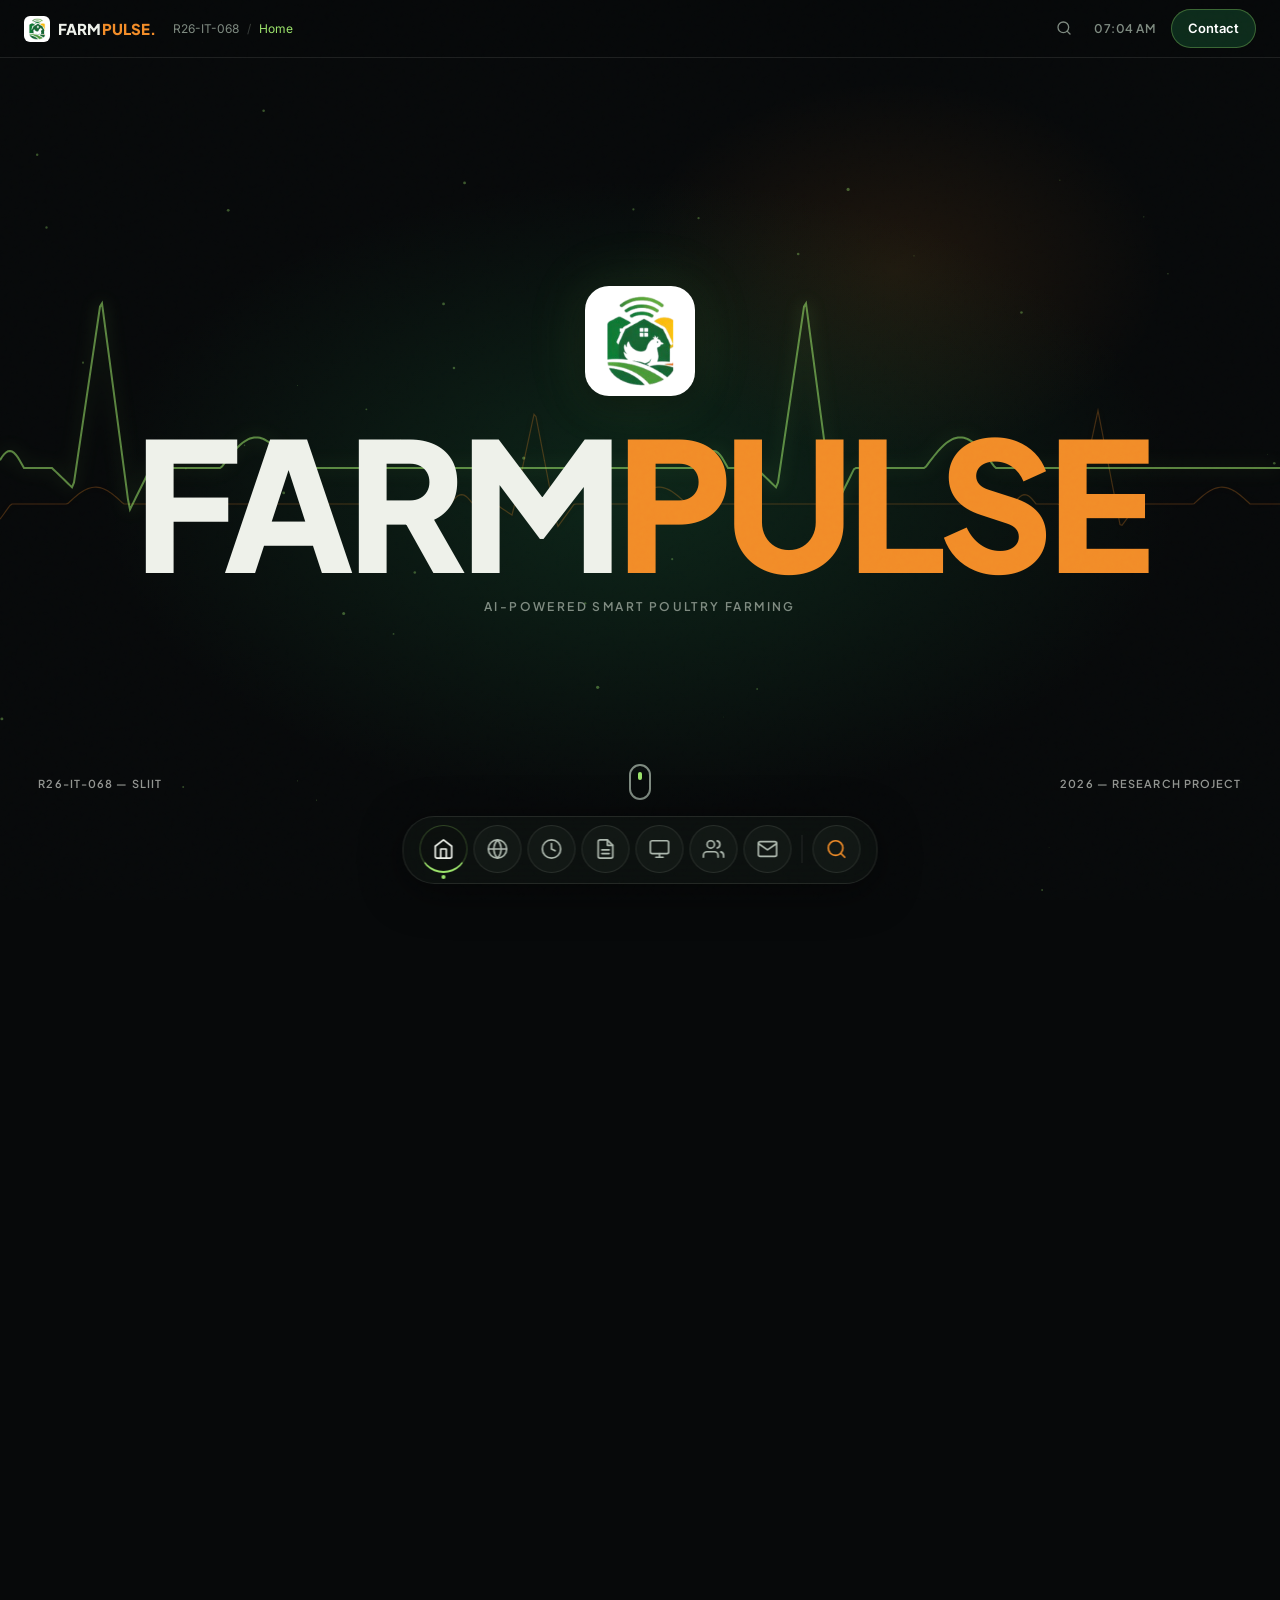
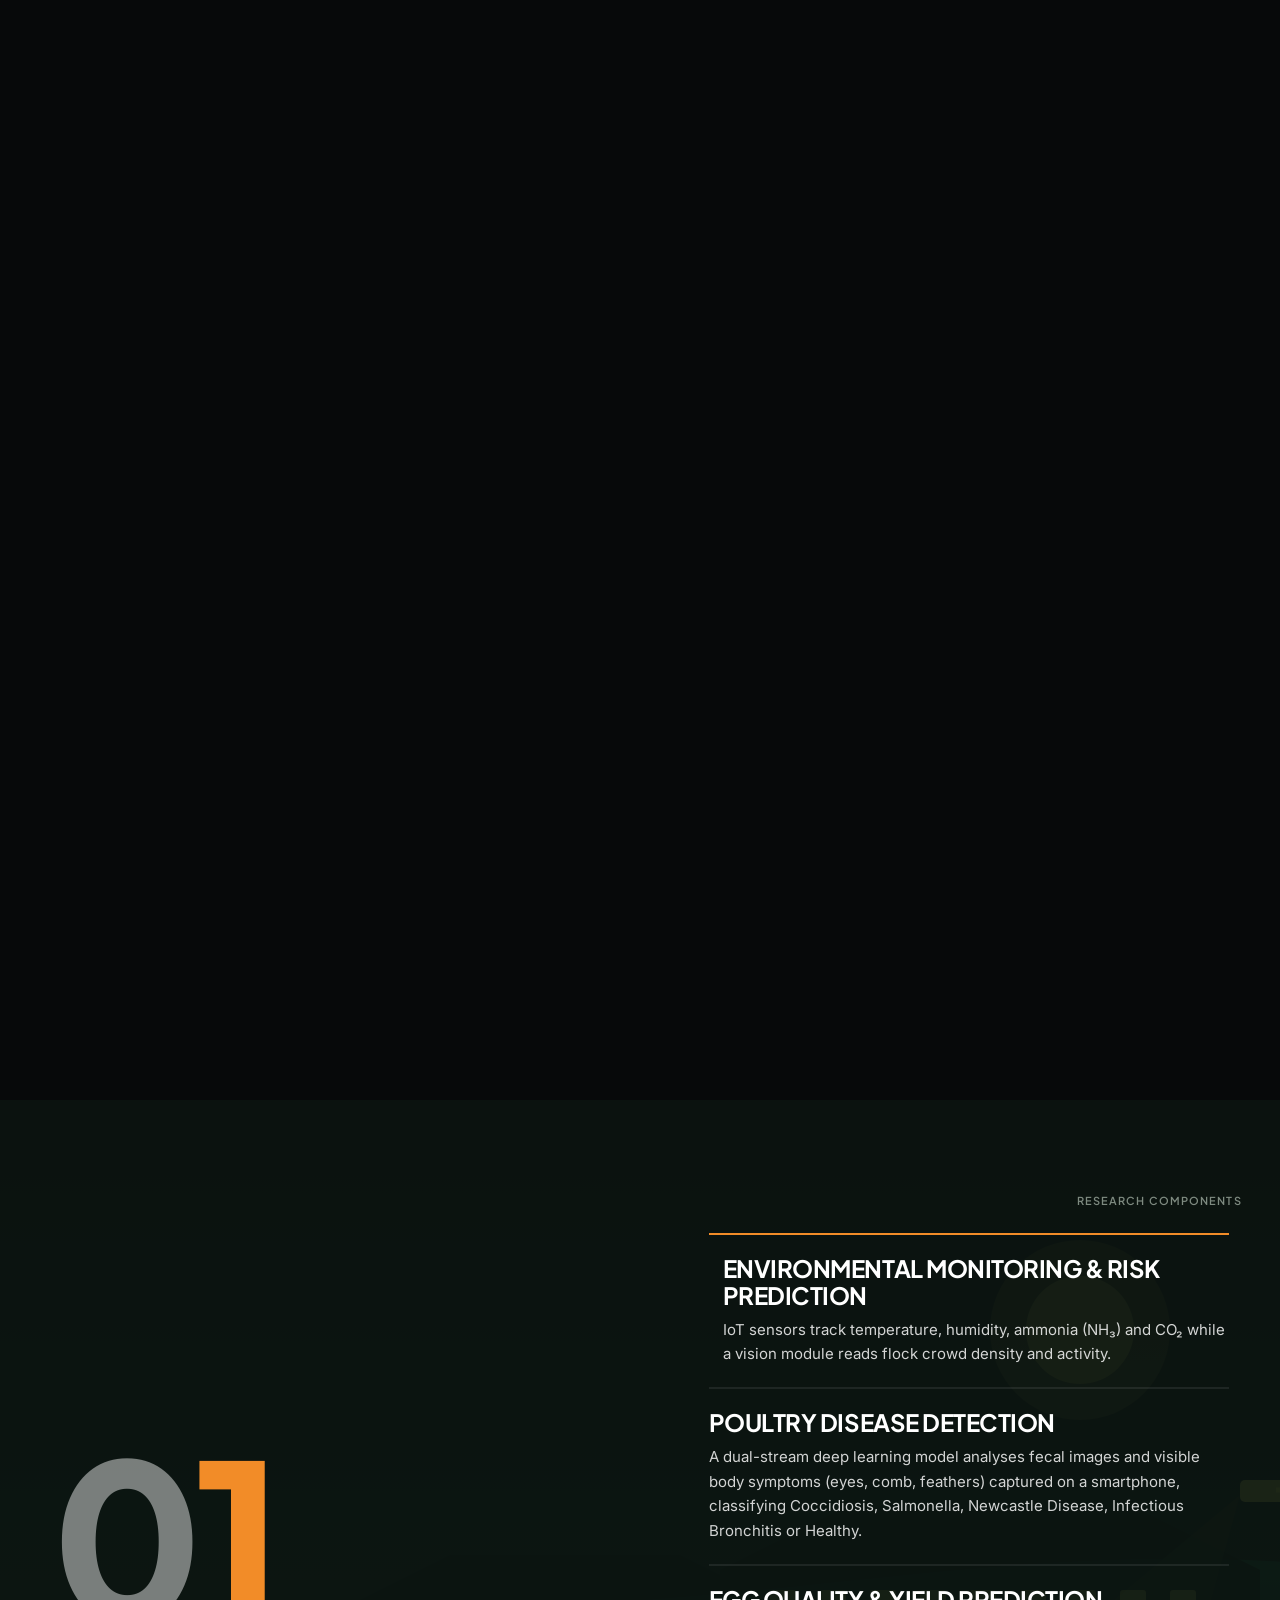
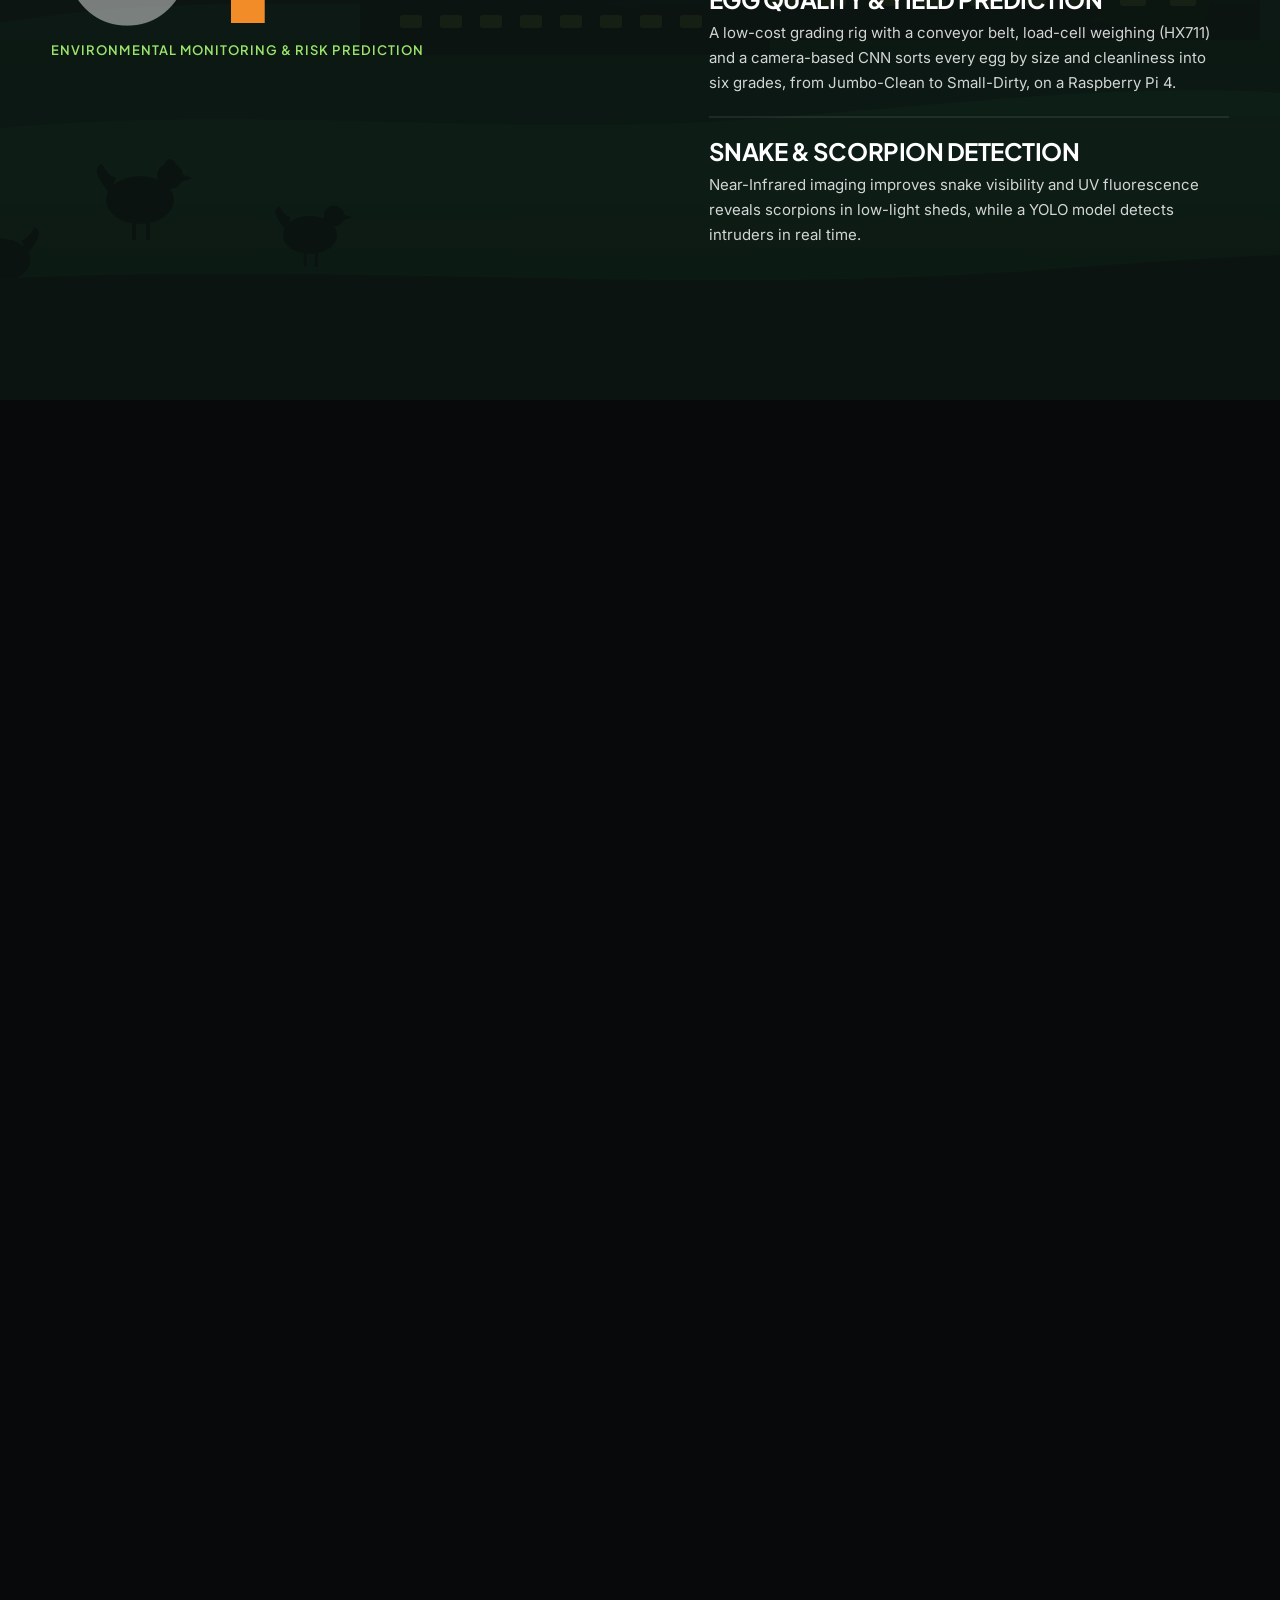
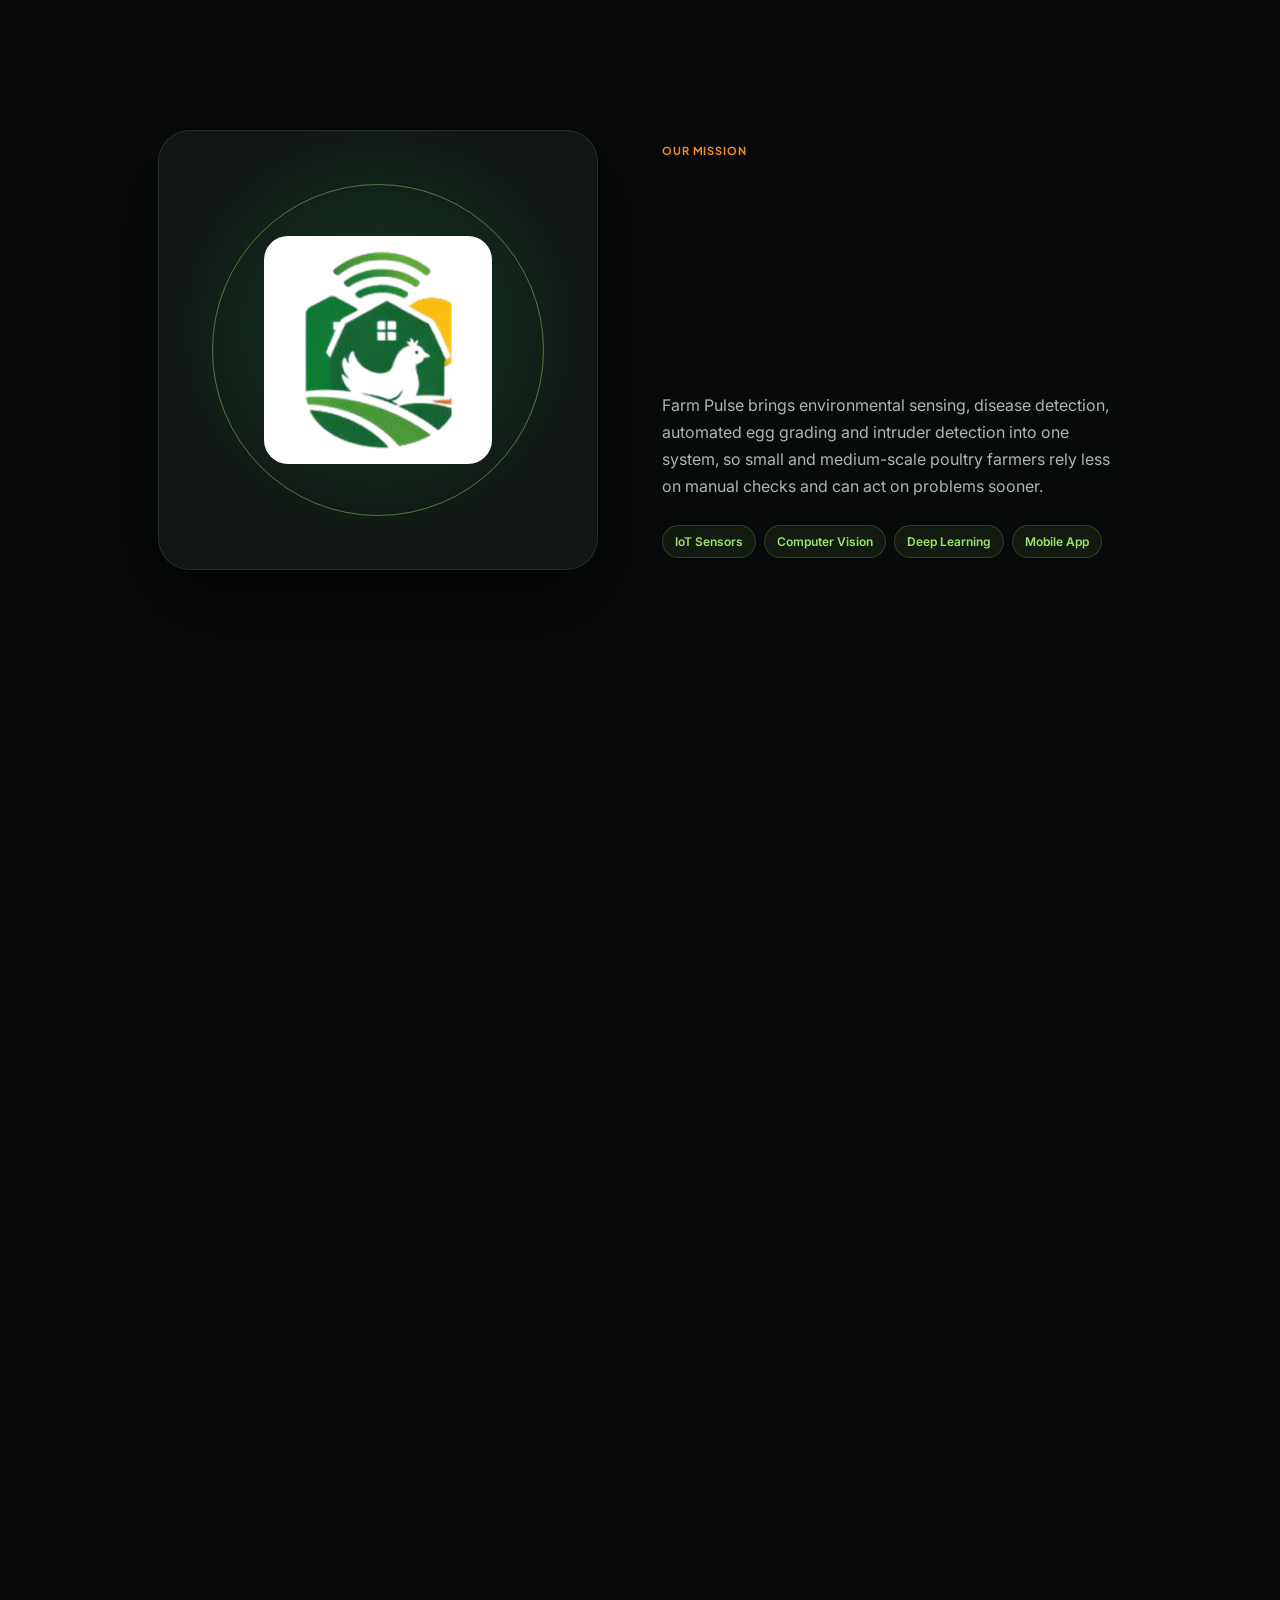
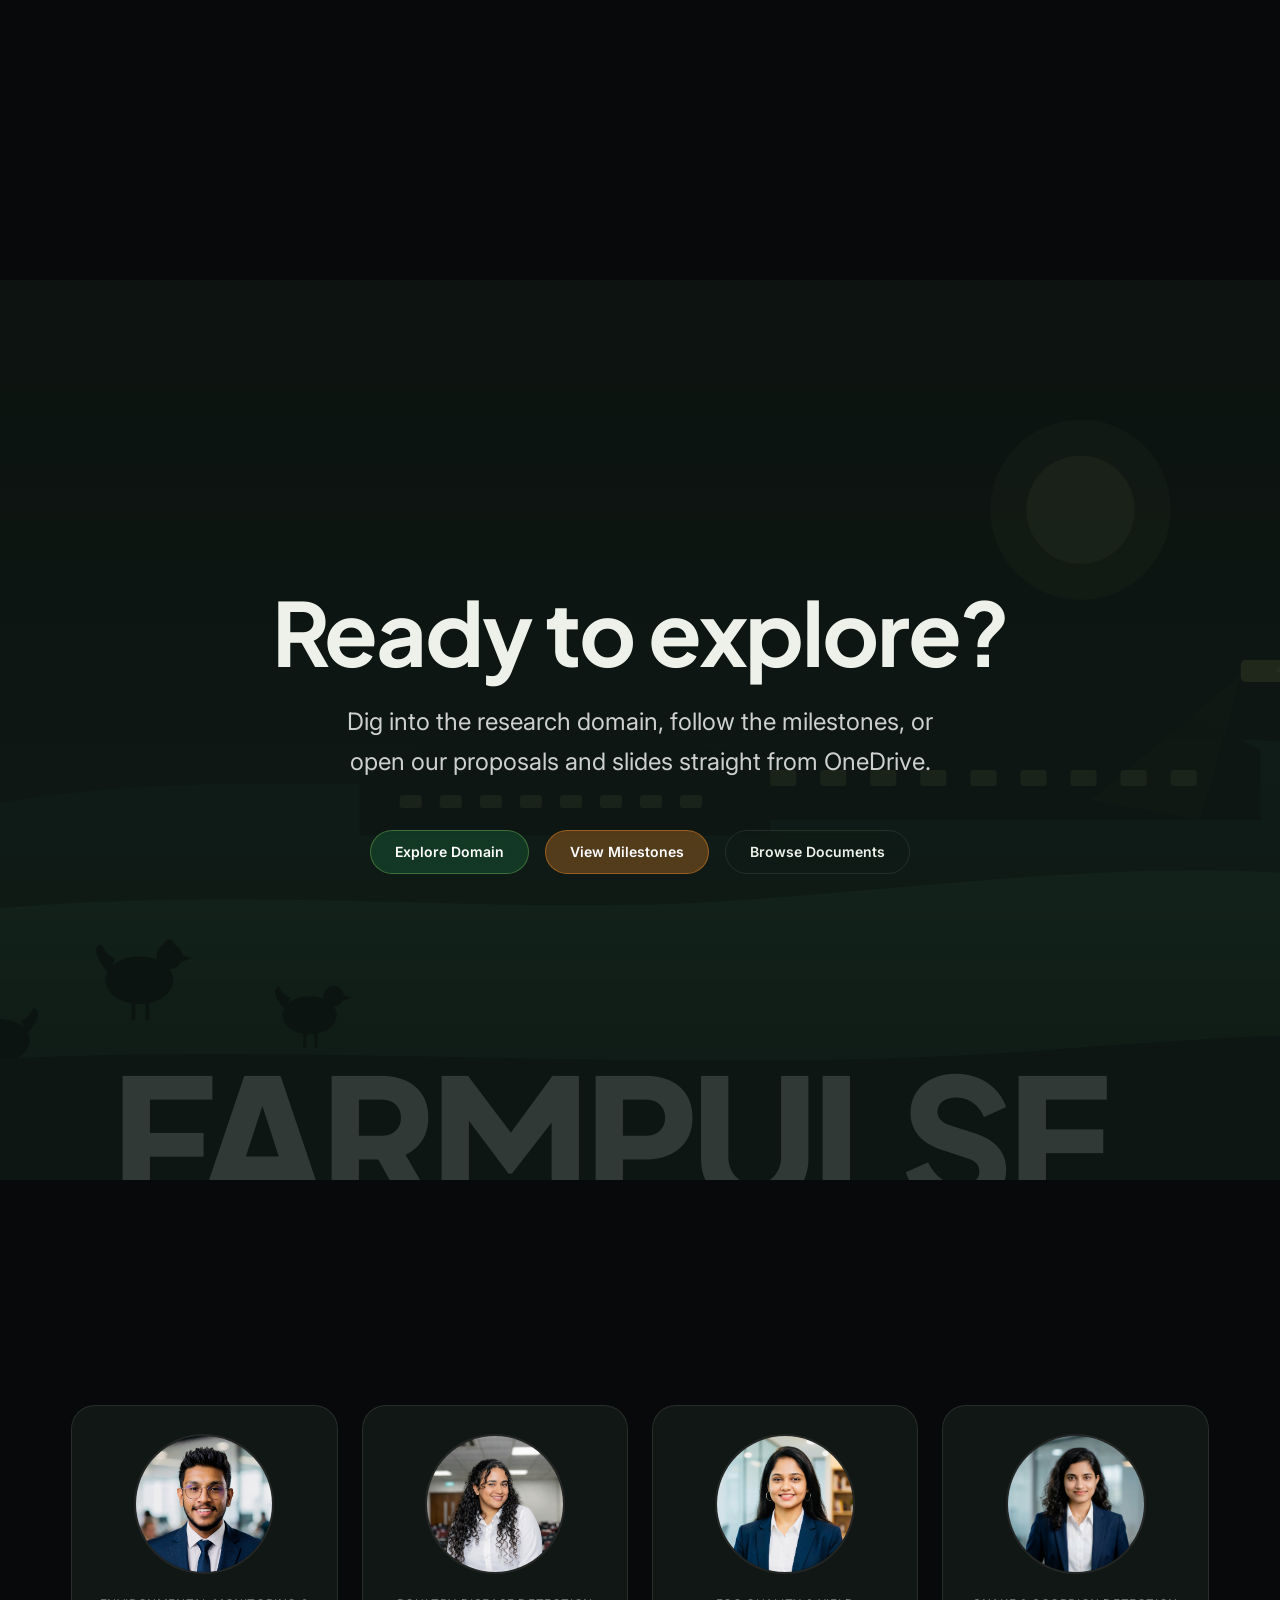
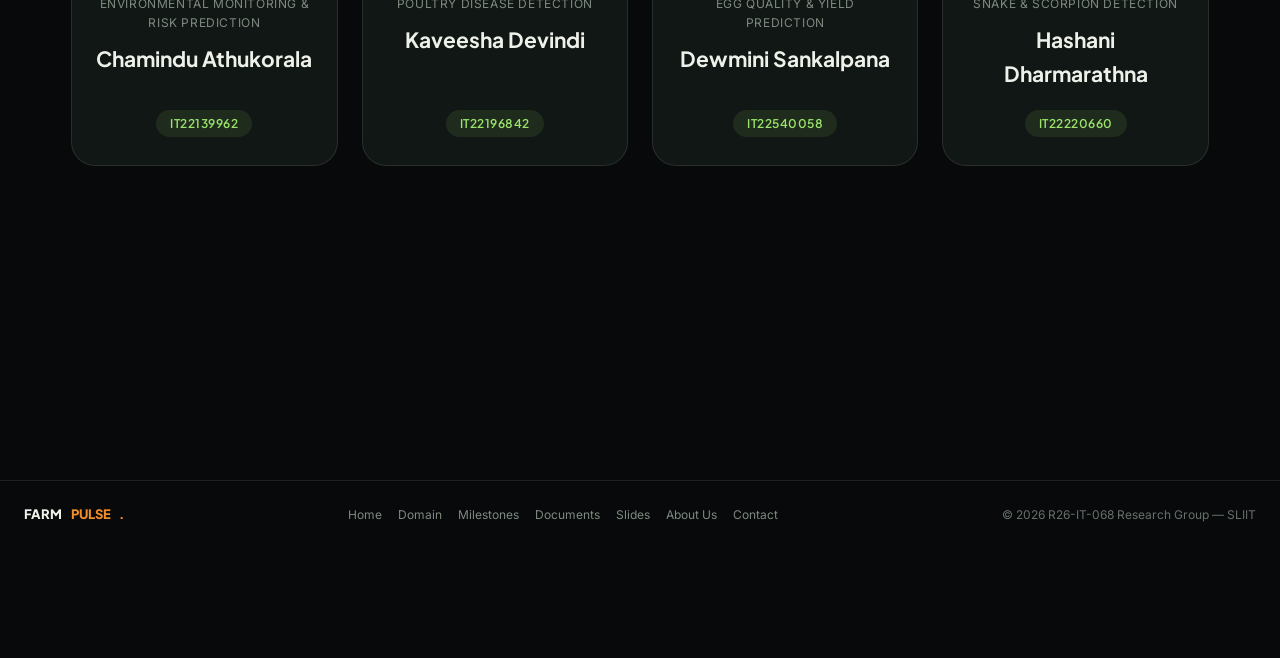
==== index.html @ 9357f5b2 "Js" ====
<!DOCTYPE html>
<html lang="en">
<head>
  <meta charset="UTF-8">
  <meta name="viewport" content="width=device-width, initial-scale=1.0">
  <title>FARM PULSE — AI-Powered Smart Poultry Farming | R26-IT-068</title>
  <meta name="description" content="Farm Pulse (R26-IT-068, SLIIT): IoT environmental monitoring, poultry disease detection, automated egg grading and snake & scorpion detection.">
  <meta name="theme-color" content="#07090A">
  <meta property="og:title" content="FARM PULSE — AI-Powered Smart Poultry Farming | R26-IT-068">
  <meta property="og:description" content="Farm Pulse (R26-IT-068, SLIIT): IoT environmental monitoring, poultry disease detection, automated egg grading and snake & scorpion detection.">
  <link rel="icon" type="image/png" href="assets/icons/farm-pulse-icon.png">
  <link rel="apple-touch-icon" href="assets/icons/apple-touch-icon.png">
  <link rel="preconnect" href="https://fonts.googleapis.com">
  <link rel="preconnect" href="https://fonts.gstatic.com" crossorigin>
  <link href="https://fonts.googleapis.com/css2?family=Plus+Jakarta+Sans:wght@400;500;600;700;800&family=Inter:wght@400;500;600;700&display=swap" rel="stylesheet">
  <link rel="stylesheet" href="css/style.css">
  <script>document.documentElement.classList.add('js');</script>
</head>
<body data-root="">
  <a href="#main-content" class="skip-link">Skip to content</a>

  <!-- Spotlight search (Ctrl/⌘ + K) -->
  <div class="spotlight-overlay" role="dialog" aria-modal="true" aria-label="Search" aria-hidden="true">
    <div class="spotlight-window">
      <input type="text" class="spotlight-input" placeholder="Search pages, team, proposals, slides…  (Ctrl/⌘ K)" aria-label="Search the site">
      <div class="spotlight-results" role="listbox"></div>
      <div class="spotlight-footer">
        <div class="spotlight-footer-keys">
          <span><kbd class="spotlight-kbd">↑</kbd><kbd class="spotlight-kbd">↓</kbd> navigate</span>
          <span><kbd class="spotlight-kbd">↵</kbd> open</span>
          <span><kbd class="spotlight-kbd">esc</kbd> close</span>
        </div>
        <span>FARM PULSE Search</span>
      </div>
    </div>
  </div>

  <!-- Top menu bar -->
  <header class="menu-bar">
    <div class="menu-left">
      <a href="index.html" class="wordmark"><img src="assets/icons/farm-pulse-icon.png" alt="" width="26" height="26"><span>FARM<span class="pulse">PULSE</span><span class="dot">.</span></span></a>
      <div class="breadcrumbs"><span>R26-IT-068</span><span class="sep">/</span><span class="text-lime">Home</span></div>
    </div>
    <div class="menu-right">
      <button class="search-btn" type="button" aria-label="Search"><svg viewBox="0 0 24 24" aria-hidden="true"><circle cx="11" cy="11" r="8"/><line x1="21" y1="21" x2="16.65" y2="16.65"/></svg></button>
      <div class="clock" id="nav-clock" aria-hidden="true"></div>
      <a href="pages/contact.html" class="pill-button sm">Contact</a>
    </div>
  </header>

  <main id="main-content">

    <!-- STAGE 1 · Poster hero -->
    <section class="pinned-stage" id="stage-hero" aria-label="Introduction">
      <div class="pinned-inner ink-ground">
        <div class="hero-glow"></div>
        <canvas id="hero-canvas" aria-hidden="true"></canvas>
        <div class="poster-container">
          <img src="assets/icons/farm-pulse-icon.png" alt="Farm Pulse logo" class="hero-product-logo" width="110" height="110">
          <h1 class="poster-wordmark">FARM<span class="pulse">PULSE</span></h1>
          <p class="poster-tagline">AI-Powered Smart Poultry Farming</p>
        </div>
        <p class="poster-statement">Smarter poultry farms through <span>IoT sensing, computer vision</span> and machine learning.</p>
        <div class="metadata-left">R26-IT-068 — SLIIT</div>
        <div class="metadata-right">2026 — Research Project</div>
        <div class="scroll-hint" aria-hidden="true"></div>
      </div>
    </section>

    <!-- STAGE 2 · Research components ladder -->
    <section class="pinned-stage" id="stage-ladder" aria-label="Research components">
      <div class="pinned-inner ladder-ground">
        <div class="ladder-tag">Research Components</div>
        <div class="ladder-layout">
          <div class="ladder-left">
            <div class="ladder-number" id="ladder-num">0<span class="text-orange">1</span></div>
            <div class="ladder-caption" id="ladder-caption">Environmental Monitoring & Risk Prediction</div>
          </div>
          <div class="ladder-right">
            <div class="ladder-row" data-short="Environmental Monitoring & Risk Prediction">
              <h3>Environmental Monitoring & Risk Prediction</h3>
              <p>IoT sensors track temperature, humidity, ammonia (NH₃) and CO₂ while a vision module reads flock crowd density and activity.</p>
            </div>
            <div class="ladder-row" data-short="Poultry Disease Detection">
              <h3>Poultry Disease Detection</h3>
              <p>A dual-stream deep learning model analyses fecal images and visible body symptoms (eyes, comb, feathers) captured on a smartphone, classifying Coccidiosis, Salmonella, Newcastle Disease, Infectious Bronchitis or Healthy.</p>
            </div>
            <div class="ladder-row" data-short="Egg Quality & Yield Prediction">
              <h3>Egg Quality & Yield Prediction</h3>
              <p>A low-cost grading rig with a conveyor belt, load-cell weighing (HX711) and a camera-based CNN sorts every egg by size and cleanliness into six grades, from Jumbo-Clean to Small-Dirty, on a Raspberry Pi 4.</p>
            </div>
            <div class="ladder-row" data-short="Snake & Scorpion Detection">
              <h3>Snake & Scorpion Detection</h3>
              <p>Near-Infrared imaging improves snake visibility and UV fluorescence reveals scorpions in low-light sheds, while a YOLO model detects intruders in real time.</p>
            </div>
          </div>
        </div>
        <div class="progress-meter"></div>
      </div>
    </section>

    <!-- STAGE 3 · Mission -->
    <section class="pinned-stage" id="stage-mission" aria-label="Our mission">
      <div class="pinned-inner ink-ground mission-inner">
        <div class="mission-visual" aria-hidden="true">
          <span class="ring"></span><span class="ring"></span>
          <img src="assets/icons/farm-pulse-icon.png" alt="">
        </div>
        <div class="mission-text">
          <div class="label">Our Mission</div>
          <h2 class="masked-headline">SENSE.<br>DETECT.<br>PROTECT.</h2>
          <p>Farm Pulse brings environmental sensing, disease detection, automated egg grading and intruder detection into one system, so small and medium-scale poultry farmers rely less on manual checks and can act on problems sooner.</p>
          <div class="tag-row"><span>IoT Sensors</span><span>Computer Vision</span><span>Deep Learning</span><span>Mobile App</span></div>
        </div>
      </div>
    </section>

    <!-- STAGE 4 · CTA + team -->
    <div class="pinned-stage" id="stage-team">
      <div class="team-sticky">
        <div class="slideshow-bg"><img class="static" src="assets/images/hero-farm.svg" alt=""></div>
        <div class="team-watermark" aria-hidden="true">
          <div class="team-wm-main">FARMPULSE<span class="dot">.</span></div>
          <div class="team-wm-sub">Research Team</div>
        </div>
      </div>
      <div class="team-foreground">
        <section class="close-section">
          <h2 data-rev="0">Ready to explore?</h2>
          <p data-rev="60">Dig into the research domain, follow the milestones, or open our proposals and slides straight from OneDrive.</p>
          <div class="cta-row" data-rev="120">
            <a href="pages/domain.html" class="pill-button">Explore Domain</a>
            <a href="pages/milestones.html" class="pill-button orange">View Milestones</a>
            <a href="pages/documents.html" class="pill-button outline">Browse Documents</a>
          </div>
        </section>
        <section class="team-section" aria-label="Research team">
          <div class="container">
            <div class="team-grid">
              <a href="pages/about.html#IT22139962" class="team-member-card" data-rev="0">
                <div class="member-image-wrapper"><img src="assets/images/IT22139962.png" alt="Chamindu Athukorala" class="member-image" loading="lazy"></div>
                <div class="role">Environmental Monitoring & Risk Prediction</div>
                <div class="name">Chamindu Athukorala</div>
                <div class="id-badge">IT22139962</div>
              </a>
              <a href="pages/about.html#IT22196842" class="team-member-card" data-rev="60">
                <div class="member-image-wrapper"><img src="assets/images/IT22196842.jpeg" alt="Kaveesha Devindi" class="member-image" loading="lazy"></div>
                <div class="role">Poultry Disease Detection</div>
                <div class="name">Kaveesha Devindi</div>
                <div class="id-badge">IT22196842</div>
              </a>
              <a href="pages/about.html#IT22540058" class="team-member-card" data-rev="120">
                <div class="member-image-wrapper"><img src="assets/images/IT22540058.jpeg" alt="Dewmini Sankalpana" class="member-image" loading="lazy"></div>
                <div class="role">Egg Quality & Yield Prediction</div>
                <div class="name">Dewmini Sankalpana</div>
                <div class="id-badge">IT22540058</div>
              </a>
              <a href="pages/about.html#IT22220660" class="team-member-card" data-rev="180">
                <div class="member-image-wrapper"><img src="assets/images/IT22220660.jpeg" alt="Hashani Dharmarathna" class="member-image" loading="lazy"></div>
                <div class="role">Snake & Scorpion Detection</div>
                <div class="name">Hashani Dharmarathna</div>
                <div class="id-badge">IT22220660</div>
              </a>
            </div>
          </div>
        </section>
      </div>
    </div>

    <footer class="footer-strip">
      <span class="wordmark" style="font-size:13px;">FARM<span class="pulse">PULSE</span><span class="dot">.</span></span>
      <nav class="footer-links" aria-label="Footer"><a href="index.html">Home</a> <a href="pages/domain.html">Domain</a> <a href="pages/milestones.html">Milestones</a> <a href="pages/documents.html">Documents</a> <a href="pages/slides.html">Slides</a> <a href="pages/about.html">About Us</a> <a href="pages/contact.html">Contact</a></nav>
      <span>&copy; <span id="year">2026</span> R26-IT-068 Research Group — SLIIT</span>
    </footer>
  </main>

  <!-- Bottom dock navigation -->
  <nav class="dock-container" aria-label="Site navigation">
    <div class="dock">
      <a href="index.html" class="dock-item active" aria-label="Home" aria-current="page">
        <div class="dock-icon"><svg viewBox="0 0 24 24" aria-hidden="true"><path d="M3 9l9-7 9 7v11a2 2 0 0 1-2 2H5a2 2 0 0 1-2-2z"/><polyline points="9 22 9 12 15 12 15 22"/></svg></div><div class="dock-tooltip">Home</div>
      </a>
      <a href="pages/domain.html" class="dock-item" aria-label="Domain">
        <div class="dock-icon"><svg viewBox="0 0 24 24" aria-hidden="true"><circle cx="12" cy="12" r="10"/><line x1="2" y1="12" x2="22" y2="12"/><path d="M12 2a15.3 15.3 0 0 1 4 10 15.3 15.3 0 0 1-4 10 15.3 15.3 0 0 1-4-10 15.3 15.3 0 0 1 4-10z"/></svg></div><div class="dock-tooltip">Domain</div>
      </a>
      <a href="pages/milestones.html" class="dock-item" aria-label="Milestones">
        <div class="dock-icon"><svg viewBox="0 0 24 24" aria-hidden="true"><circle cx="12" cy="12" r="10"/><polyline points="12 6 12 12 16 14"/></svg></div><div class="dock-tooltip">Milestones</div>
      </a>
      <a href="pages/documents.html" class="dock-item" aria-label="Documents">
        <div class="dock-icon"><svg viewBox="0 0 24 24" aria-hidden="true"><path d="M14 2H6a2 2 0 0 0-2 2v16a2 2 0 0 0 2 2h12a2 2 0 0 0 2-2V8z"/><polyline points="14 2 14 8 20 8"/><line x1="16" y1="13" x2="8" y2="13"/><line x1="16" y1="17" x2="8" y2="17"/></svg></div><div class="dock-tooltip">Documents</div>
      </a>
      <a href="pages/slides.html" class="dock-item" aria-label="Slides">
        <div class="dock-icon"><svg viewBox="0 0 24 24" aria-hidden="true"><rect x="2" y="3" width="20" height="14" rx="2" ry="2"/><line x1="8" y1="21" x2="16" y2="21"/><line x1="12" y1="17" x2="12" y2="21"/></svg></div><div class="dock-tooltip">Slides</div>
      </a>
      <a href="pages/about.html" class="dock-item" aria-label="About Us">
        <div class="dock-icon"><svg viewBox="0 0 24 24" aria-hidden="true"><path d="M17 21v-2a4 4 0 0 0-4-4H5a4 4 0 0 0-4 4v2"/><circle cx="9" cy="7" r="4"/><path d="M23 21v-2a4 4 0 0 0-3-3.87"/><path d="M16 3.13a4 4 0 0 1 0 7.75"/></svg></div><div class="dock-tooltip">About Us</div>
      </a>
      <a href="pages/contact.html" class="dock-item" aria-label="Contact">
        <div class="dock-icon"><svg viewBox="0 0 24 24" aria-hidden="true"><path d="M4 4h16c1.1 0 2 .9 2 2v12c0 1.1-.9 2-2 2H4c-1.1 0-2-.9-2-2V6c0-1.1.9-2 2-2z"/><polyline points="22,6 12,13 2,6"/></svg></div><div class="dock-tooltip">Contact</div>
      </a>
      <div class="dock-divider" aria-hidden="true"></div>
      <button class="dock-item search-btn" type="button" aria-label="Search">
        <div class="dock-icon"><svg viewBox="0 0 24 24" aria-hidden="true"><circle cx="11" cy="11" r="8"/><line x1="21" y1="21" x2="16.65" y2="16.65"/></svg></div><div class="dock-tooltip">Search (Ctrl K)</div>
      </button>
    </div>
  </nav>

  <script src="js/links.js"></script>
  <script src="js/script.js"></script>
</body>
</html>
---- css/style.css ----
/* =========================================================
   FARM PULSE — R26-IT-068 Research Website
   Design system (dark "studio" theme, dock navigation)
   ---------------------------------------------------------
   Colours / fonts live in :root below. Brand colours are
   taken from the Farm Pulse logo (green + orange).
   ========================================================= */

/* --- Design Tokens ---------------------------------------- */
:root {
  --ground:        #07090A;
  --ground-2:      #0B0F0D;
  --ground-3:      #111714;
  --ink:           #EEF1EA;
  --ink-2:         #ADB8AE;
  --ink-3:         #7E8A80;
  --muted:         #66716A;
  --hairline:      rgba(238,241,234,0.10);

  --accent-lime:     #9BE36B;   /* main highlight (logo light green) */
  --accent-lime-dim: #5FC046;
  --accent-orange:   #F28C28;   /* logo orange "Pulse" */
  --accent-green:    #1E7A45;   /* logo deep green */

  --font-display: 'Plus Jakarta Sans', -apple-system, BlinkMacSystemFont, "Segoe UI", Roboto, sans-serif;
  --font-body:    'Inter', -apple-system, BlinkMacSystemFont, "Segoe UI", Roboto, sans-serif;

  --radius-sm: 8px;
  --radius-md: 14px;
  --radius-lg: 24px;
  --radius-xl: 32px;

  --top-bar: 58px;
  --ease-out: cubic-bezier(0.16,1,0.3,1);
}

/* --- Reset ------------------------------------------------ */
*,*::before,*::after { box-sizing:border-box; margin:0; padding:0; }
html {
  font-family:var(--font-body);
  font-size:16px;
  line-height:1.6;
  color:var(--ink);
  background:var(--ground);
  scroll-behavior:smooth;
  -webkit-font-smoothing:antialiased;
  -moz-osx-font-smoothing:grayscale;
  text-rendering:optimizeLegibility;
}
body {
  background:var(--ground);
  overflow-x:hidden;
  min-height:100vh;
  padding-bottom:110px;
}
img { max-width:100%; display:block; }
button { font:inherit; }
ul,ol { list-style:none; }

/* Film grain overlay */
body::after {
  content:'';
  position:fixed; inset:0;
  pointer-events:none;
  z-index:9999;
  background-image:url("data:image/svg+xml,%3Csvg viewBox='0 0 256 256' xmlns='http://www.w3.org/2000/svg'%3E%3Cfilter id='n'%3E%3CfeTurbulence type='fractalNoise' baseFrequency='0.7' numOctaves='4' stitchTiles='stitch'/%3E%3C/filter%3E%3Crect width='100%25' height='100%25' filter='url(%23n)'/%3E%3C/svg%3E");
  opacity:0.04;
  mix-blend-mode:overlay;
}

/* --- Typography ------------------------------------------- */
h1,h2,h3,h4,h5,h6,.wordmark {
  font-family:var(--font-display);
  font-weight:700;
  letter-spacing:-0.025em;
  line-height:1.15;
  color:var(--ink);
}
h1 { font-size:clamp(2rem,5vw,4rem); font-weight:800; letter-spacing:-0.035em; }
h2 { font-size:clamp(1.5rem,4vw,3rem); }
h3 { font-size:clamp(1.15rem,2.4vw,1.6rem); font-weight:600; letter-spacing:-0.02em; }
h4 { font-size:1rem; font-weight:600; letter-spacing:-0.01em; }
p  { color:var(--ink-2); font-size:clamp(0.9rem,1.5vw,1rem); line-height:1.65; }

.label {
  text-transform:uppercase;
  letter-spacing:0.08em;
  font-size:11px;
  font-weight:700;
  color:var(--accent-orange);
  font-family:var(--font-display);
}
.text-orange { color:var(--accent-orange); }
.text-lime   { color:var(--accent-lime); }

a { color:var(--ink); text-decoration:none; transition:color 0.2s; }
a:hover { color:var(--accent-orange); }
:focus-visible { outline:2px solid var(--accent-lime); outline-offset:4px; }

.sr-only { position:absolute;width:1px;height:1px;padding:0;margin:-1px;overflow:hidden;clip:rect(0,0,0,0);border:0; }
.skip-link {
  position:absolute; left:16px; top:-60px; z-index:3000;
  background:var(--accent-lime); color:var(--ground);
  padding:8px 14px; border-radius:var(--radius-sm); font-weight:600;
}
.skip-link:focus { top:12px; color:var(--ground); }

/* Placeholder text that still needs real content */
.ph { background:rgba(242,140,40,0.14); color:#FFC48A; border-radius:4px; padding:0 4px; }

/* --- Page transitions & dock bounce ----------------------- */
@keyframes tab-enter {
  0%   { opacity:0; transform:perspective(1200px) translateY(60px) rotateX(8deg) scale(0.92); }
  60%  { opacity:1; transform:perspective(1200px) translateY(-5px) rotateX(0) scale(1.01); }
  100% { opacity:1; transform:none; }
}
main {
  animation:tab-enter 0.55s var(--ease-out) backwards;
  transform-origin:center bottom;
}
main.tab-exit {
  opacity:0;
  transform:perspective(1200px) translateY(40px) rotateX(-4deg) scale(0.94);
  transition:transform 0.35s cubic-bezier(0.55,0,1,0.45), opacity 0.25s ease-out;
  pointer-events:none;
}
@keyframes mac-bounce {
  0%   { transform:translateY(0); }
  30%  { transform:translateY(-18px) scale(1.12); }
  55%  { transform:translateY(0) scale(1.05); }
  75%  { transform:translateY(-8px) scale(1.08); }
  100% { transform:translateY(0) scale(1); }
}
.dock-bounce { animation:mac-bounce 0.5s cubic-bezier(0.28,0.84,0.42,1) forwards !important; }

/* --- Layout ----------------------------------------------- */
.container { max-width:1240px; margin:0 auto; padding:0 clamp(1rem,4vw,4rem); }
.section-pad { padding:clamp(48px,8vw,100px) 0; }
.page-main { padding-top:calc(var(--top-bar) + 40px); padding-bottom:60px; }
.page-head { text-align:center; margin-bottom:clamp(40px,6vw,64px); }
.page-head h1 { font-size:clamp(2.4rem,5vw,4rem); letter-spacing:-0.03em; }
.page-head p { margin:20px auto 0; max-width:640px; }
.page-head .label { margin-bottom:12px; }

/* --- Menu Bar --------------------------------------------- */
.menu-bar {
  position:fixed; top:0; left:0; right:0;
  height:var(--top-bar);
  display:flex; align-items:center; justify-content:space-between;
  padding:0 24px;
  background:rgba(7,9,10,0.75);
  backdrop-filter:blur(14px); -webkit-backdrop-filter:blur(14px);
  border-bottom:1px solid var(--hairline);
  z-index:1000;
  font-size:14px;
}
.menu-left,.menu-right { display:flex; align-items:center; gap:16px; }
.wordmark { display:inline-flex; align-items:center; gap:8px; font-size:15px; font-weight:800; letter-spacing:0.01em; }
.wordmark img { width:26px; height:26px; border-radius:6px; background:#fff; padding:2px; }
.wordmark .dot { color:var(--accent-orange); }
.wordmark .pulse { color:var(--accent-orange); }
.breadcrumbs { display:flex; gap:8px; font-size:12px; color:var(--ink-3); }
.breadcrumbs .sep { opacity:0.4; }
.clock { font-family:var(--font-display); font-weight:600; font-size:12px; color:var(--ink-3); letter-spacing:0.04em; min-width:44px; }

/* --- Pill buttons ----------------------------------------- */
.pill-button {
  display:inline-flex; align-items:center; justify-content:center; gap:8px;
  padding:10px 24px;
  border-radius:999px;
  font-size:14px; font-weight:600;
  border:1px solid rgba(255,255,255,0.1);
  backdrop-filter:blur(12px); -webkit-backdrop-filter:blur(12px);
  cursor:pointer;
  transition:all 0.4s cubic-bezier(0.175,0.885,0.32,1.275);
  color:#fff !important;
  position:relative;
  white-space:nowrap;
  background:rgba(30,122,69,0.32);
  border-color:rgba(155,227,107,0.32);
}
.pill-button:hover {
  background:rgba(30,122,69,0.85);
  border-color:var(--accent-lime);
  box-shadow:0 0 15px rgba(155,227,107,0.5),0 0 30px rgba(30,122,69,0.7),inset 0 0 15px rgba(155,227,107,0.35);
  transform:translateY(-3px) scale(1.04);
}
.pill-button.orange { background:rgba(242,140,40,0.3); border-color:rgba(242,140,40,0.45); }
.pill-button.orange:hover {
  background:rgba(242,140,40,0.9);
  border-color:#FFC864;
  box-shadow:0 0 15px rgba(255,200,100,0.55),0 0 30px rgba(242,140,40,0.8),inset 0 0 15px rgba(255,200,100,0.35);
}
.pill-button.outline { background:transparent; border-color:var(--hairline); color:var(--ink) !important; }
.pill-button.outline:hover { border-color:var(--accent-orange); color:var(--accent-orange) !important; transform:translateY(-2px); box-shadow:none; }
.pill-button.sm { padding:8px 16px; font-size:13px; }
.pill-button.block { width:100%; }
.pill-button.disabled,
.pill-button[aria-disabled="true"] {
  background:rgba(255,255,255,0.03); border-color:var(--hairline);
  color:var(--ink-3) !important; cursor:not-allowed; box-shadow:none; transform:none;
}
.pill-button svg { width:15px; height:15px; fill:none; stroke:currentColor; stroke-width:2; stroke-linecap:round; stroke-linejoin:round; flex-shrink:0; }

.search-btn {
  background:none; border:none; color:var(--ink-3); cursor:pointer;
  display:flex; align-items:center; padding:6px;
  transition:color 0.2s;
}
.search-btn:hover { color:var(--accent-orange); }
.search-btn svg { width:16px; height:16px; fill:none; stroke:currentColor; stroke-width:2; stroke-linecap:round; stroke-linejoin:round; }

/* --- Spotlight Search ------------------------------------- */
.spotlight-overlay {
  position:fixed; inset:0;
  background:rgba(4,6,5,0.75);
  backdrop-filter:blur(14px); -webkit-backdrop-filter:blur(14px);
  z-index:2000;
  display:flex; align-items:flex-start; justify-content:center;
  padding-top:14vh;
  opacity:0; visibility:hidden;
  transition:opacity 0.22s var(--ease-out), visibility 0.22s;
}
.spotlight-overlay.active { opacity:1; visibility:visible; }
.spotlight-window {
  width:min(620px,92vw);
  background:rgba(16,22,19,0.96);
  border:1px solid var(--hairline);
  border-radius:var(--radius-lg);
  box-shadow:0 24px 80px rgba(0,0,0,0.6),0 0 0 1px rgba(255,255,255,0.06);
  overflow:hidden;
  transform:scale(0.97) translateY(-6px);
  transition:transform 0.25s var(--ease-out);
}
.spotlight-overlay.active .spotlight-window { transform:none; }
.spotlight-input {
  width:100%; padding:16px 20px;
  background:transparent; border:none;
  border-bottom:1px solid var(--hairline);
  color:var(--ink); font-size:16px; font-family:var(--font-body);
  outline:none;
}
.spotlight-input::placeholder { color:var(--ink-3); }
.spotlight-results { max-height:360px; overflow-y:auto; overscroll-behavior:contain; }
.spotlight-header-label {
  padding:12px 18px 6px;
  font:700 11px var(--font-display);
  color:var(--ink-3); text-transform:uppercase; letter-spacing:0.07em;
}
.spotlight-result-item {
  display:flex; flex-direction:column; gap:4px;
  padding:12px 18px;
  color:var(--ink-2);
  border-left:3px solid transparent;
  border-bottom:1px solid rgba(255,255,255,0.03);
  transition:background 0.15s, border-color 0.15s;
}
.spotlight-result-item:hover,
.spotlight-result-item.selected { background:rgba(155,227,107,0.08); border-left-color:var(--accent-lime); color:var(--ink); }
.spotlight-item-header { display:flex; align-items:center; justify-content:space-between; gap:10px; }
.spotlight-item-title { font-weight:600; font-size:14px; color:var(--ink); }
.spotlight-result-item.selected .spotlight-item-title,
.spotlight-result-item:hover .spotlight-item-title { color:var(--accent-lime); }
.spotlight-badge {
  font:600 11px var(--font-display); text-transform:uppercase; letter-spacing:0.04em;
  padding:2px 8px; border-radius:12px; flex-shrink:0;
  background:rgba(255,255,255,0.06); color:var(--ink-2); border:1px solid var(--hairline);
}
.badge-page     { color:var(--accent-orange) !important; background:rgba(242,140,40,0.1) !important; border-color:rgba(242,140,40,0.25) !important; }
.badge-team     { color:var(--accent-lime) !important;   background:rgba(155,227,107,0.1) !important; border-color:rgba(155,227,107,0.25) !important; }
.badge-docs     { color:#60a5fa !important; background:rgba(96,165,250,0.1) !important;  border-color:rgba(96,165,250,0.25) !important; }
.badge-slides   { color:#c084fc !important; background:rgba(192,132,252,0.1) !important; border-color:rgba(192,132,252,0.25) !important; }
.badge-research { color:#38bdf8 !important; background:rgba(56,189,248,0.1) !important;  border-color:rgba(56,189,248,0.25) !important; }
.badge-supervisor { color:#f472b6 !important; background:rgba(244,114,182,0.1) !important; border-color:rgba(244,114,182,0.25) !important; }
.spotlight-item-desc { font-size:12px; color:var(--ink-3); line-height:1.4; }
.spotlight-mark { background:rgba(155,227,107,0.22); color:var(--accent-lime); font-weight:700; border-radius:2px; padding:0 2px; }
.spotlight-empty { padding:32px 20px; text-align:center; color:var(--ink-2); font-size:14px; }
.spotlight-empty strong { color:var(--ink); }
.spotlight-tags { display:flex; flex-wrap:wrap; justify-content:center; gap:8px; margin-top:14px; }
.spotlight-tag {
  background:var(--ground-3); border:1px solid var(--hairline); color:var(--ink);
  font-size:12px; padding:4px 10px; border-radius:14px; cursor:pointer; transition:all 0.15s;
}
.spotlight-tag:hover { background:rgba(155,227,107,0.15); border-color:var(--accent-lime); color:var(--accent-lime); }
.spotlight-footer {
  padding:10px 18px;
  background:rgba(0,0,0,0.25);
  border-top:1px solid var(--hairline);
  display:flex; align-items:center; justify-content:space-between; gap:12px;
  font:500 11px var(--font-display); color:var(--ink-3);
}
.spotlight-footer-keys { display:flex; gap:12px; }
.spotlight-kbd {
  background:rgba(255,255,255,0.06); border:1px solid var(--hairline);
  padding:1px 5px; border-radius:3px; font-size:10px; color:var(--ink-2); font-family:inherit;
}

/* --- Bottom Dock Navigation ------------------------------- */
.dock-container {
  position:fixed; bottom:16px; left:50%; transform:translateX(-50%);
  z-index:1000;
  max-width:calc(100vw - 16px);
}
.dock {
  display:flex; align-items:flex-end;
  gap:6px;
  padding:8px 16px 10px;
  background:rgba(14,19,16,0.78);
  backdrop-filter:blur(16px); -webkit-backdrop-filter:blur(16px);
  border:1px solid var(--hairline);
  border-radius:var(--radius-xl);
  box-shadow:0 8px 40px rgba(0,0,0,0.5);
}
.dock-item {
  display:flex; align-items:center; justify-content:center;
  width:48px; height:48px;
  border-radius:50%;
  background:var(--ground-3);
  border:1px solid var(--hairline);
  cursor:pointer;
  position:relative;
  transition:background 0.2s, border-color 0.2s;
  color:var(--ink-2);
  flex-shrink:0;
}
.dock-item:hover,.dock-item.active { background:var(--ground-2); border-color:rgba(155,227,107,0.25); color:var(--ink); }
.dock-item.active { border-bottom:2px solid var(--accent-lime); }
.dock-item.active::after {
  content:''; position:absolute; bottom:-8px; left:50%; transform:translateX(-50%);
  width:4px; height:4px; border-radius:50%; background:var(--accent-lime);
}
.dock-icon { width:22px; height:22px; display:flex; align-items:center; justify-content:center; }
.dock-icon svg { width:100%; height:100%; fill:none; stroke:currentColor; stroke-width:1.8; stroke-linecap:round; stroke-linejoin:round; }
.dock-item.search-btn .dock-icon { color:var(--accent-orange); }
.dock-tooltip {
  position:absolute; bottom:calc(100% + 10px); left:50%;
  transform:translateX(-50%) translateY(4px);
  background:var(--ground-3); color:var(--ink);
  padding:4px 10px; border-radius:6px;
  font-size:11px; font-weight:500; white-space:nowrap;
  border:1px solid var(--hairline);
  opacity:0; pointer-events:none;
  transition:opacity 0.2s, transform 0.2s;
}
.dock-item:hover .dock-tooltip,
.dock-item:focus-visible .dock-tooltip { opacity:1; transform:translateX(-50%) translateY(0); }
.dock-divider { width:1px; height:28px; background:var(--hairline); margin:0 4px; align-self:center; }

/* --- Home: pinned stage system ---------------------------- */
.pinned-stage { position:relative; }
#stage-hero   { height:300svh; }
#stage-ladder { height:400svh; }
#stage-mission { height:220svh; }
.pinned-inner {
  position:sticky; top:0; height:100svh;
  overflow:hidden;
  display:flex; flex-direction:column; align-items:center; justify-content:center;
  padding:clamp(1rem,4vw,4rem);
}
.ink-ground    { background:var(--ground); }
.ladder-ground { background:var(--ground-2); isolation:isolate; }
.ladder-ground::before {
  content:''; position:absolute; inset:0; z-index:-1; pointer-events:none;
  background:url('../assets/images/hero-farm.svg') center/cover no-repeat;
  opacity:0.12;
}

/* Hero */
#hero-canvas { position:absolute; inset:0; width:100%; height:100%; z-index:1; }
.hero-glow {
  position:absolute; inset:0; z-index:0; pointer-events:none;
  background:
    radial-gradient(60% 50% at 50% 55%, rgba(30,122,69,0.25), transparent 70%),
    radial-gradient(30% 30% at 70% 30%, rgba(242,140,40,0.10), transparent 70%);
}
.poster-container { display:flex; flex-direction:column; align-items:center; z-index:10; position:relative; }
.hero-product-logo {
  width:clamp(72px,10vw,110px);
  border-radius:var(--radius-lg);
  background:#fff;
  padding:8px;
  margin-bottom:clamp(12px,2vw,24px);
  box-shadow:0 8px 32px rgba(0,0,0,0.4),0 0 60px rgba(155,227,107,0.15);
}
.poster-wordmark {
  font-family:var(--font-display);
  font-size:min(clamp(3rem,14vw,12rem), calc(94vw / 5.6));
  font-weight:800;
  letter-spacing:-0.04em;
  line-height:0.9;
  text-align:center;
  white-space:nowrap;
}
.poster-wordmark .pulse { color:var(--accent-orange); }
.poster-tagline { margin-top:18px; font:600 12px var(--font-display); letter-spacing:0.2em; text-transform:uppercase; color:var(--ink-3); }
.poster-statement {
  position:absolute; top:50%; left:50%; transform:translate(-50%,-50%);
  font-family:var(--font-display); font-weight:600;
  font-size:clamp(1.1rem,3vw,2.5rem);
  text-align:center; letter-spacing:-0.01em;
  opacity:0; z-index:11;
  width:min(88%,760px);
}
.poster-statement span { color:var(--accent-lime); }
.metadata-left,.metadata-right {
  position:absolute; bottom:clamp(110px,12vh,140px);
  font:600 11px var(--font-display); letter-spacing:0.1em; text-transform:uppercase;
  opacity:0.6; z-index:10;
}
.metadata-left  { left:clamp(16px,3vw,40px); }
.metadata-right { right:clamp(16px,3vw,40px); }
.scroll-hint {
  position:absolute; bottom:clamp(100px,11vh,130px); left:50%; transform:translateX(-50%);
  z-index:10; width:22px; height:36px; border:2px solid var(--ink-3); border-radius:12px;
}
.scroll-hint::after {
  content:''; position:absolute; top:6px; left:50%; width:4px; height:8px; margin-left:-2px;
  background:var(--accent-lime); border-radius:2px; animation:scroll-dot 1.6s infinite;
}
@keyframes scroll-dot { 0%{opacity:0;transform:translateY(0)} 30%{opacity:1} 100%{opacity:0;transform:translateY(12px)} }

/* Ladder */
.ladder-tag {
  position:absolute; top:calc(var(--top-bar) + clamp(20px,4vh,60px)); right:clamp(16px,3vw,40px);
  font:600 11px var(--font-display); letter-spacing:0.1em; text-transform:uppercase; color:var(--ink-3);
}
.ladder-layout {
  display:flex; flex-wrap:wrap; align-items:center;
  gap:clamp(24px,4vw,60px);
  max-width:1240px; width:100%; margin:0 auto;
}
.ladder-left  { flex:1; min-width:250px; }
.ladder-right { flex:1; min-width:250px; max-width:520px; display:flex; flex-direction:column; }
.ladder-number {
  font-family:var(--font-display);
  font-size:clamp(5rem,17vw,15rem);
  font-weight:800; line-height:0.85; letter-spacing:-0.04em;
  color:rgba(255,255,255,0.45);
}
.ladder-caption { margin-top:16px; font:600 13px var(--font-display); letter-spacing:0.08em; text-transform:uppercase; color:var(--accent-lime); }
.ladder-row {
  opacity:0.25;
  padding:clamp(12px,2vw,20px) 0;
  border-top:2px solid rgba(255,255,255,0.08);
  transition:opacity 0.4s var(--ease-out), padding-left 0.4s var(--ease-out), border-color 0.4s;
}
.ladder-row.active { opacity:1; padding-left:14px; border-top-color:var(--accent-orange); }
.ladder-row h3 { font-size:clamp(1.1rem,2.3vw,1.5rem); font-weight:700; text-transform:uppercase; margin-bottom:8px; color:#fff; }
.ladder-row p { font-size:15px; color:rgba(255,255,255,0.82); }
.progress-meter {
  position:absolute; bottom:0; left:0; height:3px; width:0%;
  background:var(--accent-orange);
  box-shadow:0 0 12px rgba(242,140,40,0.7);
}

/* Mission stage */
.mission-inner { flex-direction:row; flex-wrap:wrap; gap:clamp(24px,5vw,72px); }
.mission-visual {
  width:min(440px,80vw); aspect-ratio:1;
  border-radius:var(--radius-xl);
  border:1px solid var(--hairline);
  background:radial-gradient(circle at 50% 45%, rgba(30,122,69,0.35), transparent 65%), var(--ground-3);
  display:flex; align-items:center; justify-content:center;
  position:relative; overflow:hidden;
  box-shadow:0 32px 80px rgba(0,0,0,0.5);
}
.mission-visual img { width:52%; border-radius:var(--radius-lg); background:#fff; padding:10px; }
.mission-visual .ring {
  position:absolute; inset:12%; border-radius:50%;
  border:1px solid rgba(155,227,107,0.25);
  animation:ring 3.2s var(--ease-out) infinite;
}
.mission-visual .ring:nth-child(2) { animation-delay:1.6s; }
@keyframes ring { 0%{transform:scale(0.7);opacity:1} 100%{transform:scale(1.25);opacity:0} }
.mission-text { max-width:460px; }
.masked-headline {
  font-family:var(--font-display);
  font-size:clamp(2.4rem,5vw,4.5rem);
  font-weight:800; line-height:1; letter-spacing:-0.03em;
  background:linear-gradient(180deg,#fff 0%,#AFC9A6 100%);
  -webkit-background-clip:text; background-clip:text;
  -webkit-text-fill-color:transparent;
  margin:16px 0 24px;
}
.mission-text p { font-size:16px; line-height:1.7; }
.tag-row { display:flex; flex-wrap:wrap; gap:8px; margin-top:24px; }
.tag-row span {
  font-size:12px; font-weight:600; padding:6px 12px; border-radius:999px;
  background:rgba(155,227,107,0.08); border:1px solid rgba(155,227,107,0.2); color:var(--accent-lime);
}

/* CTA + team stage */
#stage-team { position:relative; }
.team-sticky {
  position:sticky; top:0; height:100svh; overflow:hidden; z-index:1;
  display:flex; align-items:center; justify-content:center;
  background:var(--ground-2);
}
.slideshow-bg { position:absolute; inset:0; overflow:hidden; pointer-events:none; }
.slideshow-bg img {
  position:absolute; inset:0; width:100%; height:100%; object-fit:cover;
  opacity:0; animation:fade-slideshow 20s infinite; filter:grayscale(0.3);
}
.slideshow-bg img:nth-child(2) { animation-delay:5s; }
.slideshow-bg img:nth-child(3) { animation-delay:10s; }
.slideshow-bg img:nth-child(4) { animation-delay:15s; }
@keyframes fade-slideshow {
  0%   { opacity:0; transform:scale(1.05); }
  8%   { opacity:0.22; transform:scale(1.02); }
  25%  { opacity:0.22; transform:scale(1); }
  33%  { opacity:0; }
  100% { opacity:0; }
}
.team-watermark {
  position:absolute; top:100%; left:50%;
  transform:translate(-50%,-50%);
  text-align:center; width:100%; z-index:2;
}
.team-wm-main {
  font-family:var(--font-display);
  font-size:clamp(3.5rem,14vw,11rem);
  font-weight:800; letter-spacing:-0.04em; line-height:0.8;
  color:#fff; opacity:0.15; white-space:nowrap;
}
.team-wm-main .dot { color:var(--accent-orange); }
.team-wm-sub { font-size:clamp(1.4rem,4vw,3rem); font-weight:500; margin-top:12px; opacity:0; }
.team-foreground { position:relative; z-index:2; margin-top:-100svh; }
.close-section {
  min-height:100svh;
  display:flex; flex-direction:column; justify-content:center; align-items:center;
  text-align:center; padding:0 24px;
}
.close-section h2 { font-size:clamp(2.8rem,8vw,5.5rem); margin-bottom:24px; line-height:1.05; }
.close-section p { font-size:clamp(1.1rem,2vw,1.5rem); margin:0 auto 48px; max-width:620px; color:rgba(255,255,255,0.8); }
.cta-row { display:flex; gap:16px; justify-content:center; flex-wrap:wrap; }
.team-section { min-height:100svh; padding:25vh 0 120px; }
.team-grid { display:grid; grid-template-columns:repeat(auto-fit,minmax(240px,1fr)); gap:24px; }
.team-member-card {
  background:var(--ground-3);
  border:1px solid var(--hairline);
  border-radius:var(--radius-lg);
  padding:28px 24px;
  display:flex; flex-direction:column; align-items:center; text-align:center;
  transition:transform 0.4s var(--ease-out), box-shadow 0.4s, border-color 0.4s;
}
.team-member-card:hover { transform:translateY(-8px); box-shadow:0 20px 40px rgba(0,0,0,0.3); border-color:var(--accent-lime); color:var(--ink); }
.member-image-wrapper {
  width:140px; height:140px; border-radius:50%; overflow:hidden;
  margin-bottom:20px; border:2px solid var(--hairline); background:var(--ground-2);
  transition:border-color 0.4s; flex-shrink:0;
}
.member-image { width:100%; height:100%; object-fit:cover; object-position:center 15%; transition:transform 0.4s; }
.team-member-card:hover .member-image { transform:scale(1.08); }
.team-member-card:hover .member-image-wrapper { border-color:var(--accent-lime); }
.team-member-card .role { font-size:12px; color:var(--ink-3); text-transform:uppercase; letter-spacing:0.05em; margin-bottom:10px; }
.team-member-card .name { font-family:var(--font-display); font-size:21px; font-weight:700; margin-bottom:20px; }
.id-badge {
  margin-top:auto;
  background:rgba(155,227,107,0.1); color:var(--accent-lime);
  padding:6px 14px; border-radius:20px;
  font:600 12px var(--font-display); letter-spacing:0.04em;
}

/* --- Footer ----------------------------------------------- */
.footer-strip {
  border-top:1px solid var(--hairline);
  padding:24px clamp(16px,3vw,24px);
  display:flex; justify-content:space-between; align-items:center; flex-wrap:wrap; gap:12px;
  font-size:12px; color:var(--muted);
}
.footer-links { display:flex; flex-wrap:wrap; gap:6px 16px; }
.footer-links a { color:var(--ink-3); }
.footer-links a:hover { color:var(--accent-orange); }

/* --- Domain page ------------------------------------------ */
.domain-layout { display:grid; grid-template-columns:1fr; gap:48px; }
@media (min-width:900px) { .domain-layout { grid-template-columns:220px 1fr; } }
.sidebar { position:sticky; top:calc(var(--top-bar) + 24px); align-self:start; }
.sidebar .label { display:block; padding:0 16px 10px; }
.spy-link {
  display:block; padding:8px 16px;
  color:var(--ink-3); font-size:13px;
  border-left:2px solid transparent;
  transition:all 0.2s;
}
.spy-link.active,.spy-link:hover { color:var(--ink); border-left-color:var(--accent-lime); background:rgba(255,255,255,0.03); }
@media (max-width:899px) {
  .sidebar { position:static; display:flex; flex-wrap:wrap; gap:6px; }
  .sidebar .label { width:100%; padding:0 0 4px; }
  .spy-link { border:1px solid var(--hairline); border-radius:999px; padding:6px 12px; }
}
.content-section { margin-bottom:80px; scroll-margin-top:calc(var(--top-bar) + 24px); }
.content-section > .label { margin-bottom:10px; }
.content-section > h2 { margin-bottom:20px; }
.content-section > p + p { margin-top:12px; }
.card-grid { display:grid; gap:16px; margin-top:24px; grid-template-columns:repeat(auto-fill,minmax(260px,1fr)); }
.info-card {
  padding:clamp(18px,2vw,24px);
  background:var(--ground-3);
  border:1px solid var(--hairline);
  border-radius:var(--radius-md);
  transition:border-color 0.3s, transform 0.3s var(--ease-out);
}
.info-card:hover { border-color:rgba(155,227,107,0.35); transform:translateY(-3px); }
.info-card h4 { margin-bottom:6px; }
.info-card p { font-size:14px; }
.info-card .cite, .cite { color:var(--accent-orange); font-size:12px; font-weight:600; }
.icon-chip {
  width:40px; height:40px; border-radius:12px; margin-bottom:14px;
  display:flex; align-items:center; justify-content:center;
  background:rgba(155,227,107,0.08); border:1px solid rgba(155,227,107,0.2); color:var(--accent-lime);
}
.icon-chip svg { width:20px; height:20px; fill:none; stroke:currentColor; stroke-width:1.8; stroke-linecap:round; stroke-linejoin:round; }
.ref-box { margin-top:28px; padding:20px 24px; border-radius:var(--radius-md); border:1px dashed var(--hairline); }
.ref-box h4 { margin-bottom:10px; }
.ref-box ol { list-style:decimal; padding-left:20px; color:var(--ink-2); font-size:14px; display:grid; gap:4px; }
.gap-comparison { display:grid; grid-template-columns:1fr 1fr; gap:20px; margin-top:24px; }
@media (max-width:640px) { .gap-comparison { grid-template-columns:1fr; } }
.gap-card { padding:clamp(18px,2vw,26px); background:rgba(255,255,255,0.02); border:1px solid var(--hairline); border-radius:var(--radius-md); }
.gap-card.solution { background:rgba(30,122,69,0.1); border-color:var(--accent-green); }
.gap-card .label { display:block; margin-bottom:12px; }
.gap-card.solution .label { color:var(--accent-lime); }
.gap-card ul { display:grid; gap:10px; }
.gap-card li { color:var(--ink-2); font-size:14px; padding-left:22px; position:relative; }
.gap-card li::before { content:'✕'; position:absolute; left:0; color:#E26D5A; font-weight:700; }
.gap-card.solution li::before { content:'✓'; color:var(--accent-lime); }
.problem-list { counter-reset:p; display:grid; gap:12px; margin-top:20px; }
.problem-list li {
  counter-increment:p; position:relative;
  padding:16px 18px 16px 64px;
  background:var(--ground-3); border:1px solid var(--hairline); border-radius:var(--radius-md);
  color:var(--ink-2); font-size:15px;
}
.problem-list li::before {
  content:'0' counter(p); position:absolute; left:18px; top:14px;
  font:800 20px var(--font-display); color:var(--accent-orange);
}
.problem-list strong { color:var(--ink); }
.objective-main {
  margin-top:16px; padding:clamp(20px,3vw,32px);
  border-radius:var(--radius-lg);
  background:linear-gradient(135deg,rgba(30,122,69,0.22),rgba(242,140,40,0.06));
  border:1px solid rgba(155,227,107,0.3);
}
.objective-main p { font:600 clamp(1.05rem,2vw,1.35rem)/1.5 var(--font-display); color:var(--ink); margin-top:10px; }
.objective-list { display:grid; gap:10px; margin-top:20px; }
.objective-list li { display:flex; gap:16px; align-items:baseline; color:var(--ink-2); padding:12px 0; border-bottom:1px solid var(--hairline); }
.objective-list span { font:800 14px var(--font-display); color:var(--accent-lime); min-width:24px; }
.flow { display:grid; grid-template-columns:repeat(auto-fit,minmax(150px,1fr)); gap:12px; margin:24px 0 8px; counter-reset:f; }
.flow li {
  position:relative; padding:18px; border-radius:var(--radius-md);
  background:var(--ground-3); border:1px solid var(--hairline);
}
.flow li::before { counter-increment:f; content:'STEP 0' counter(f); display:block; font:700 10px var(--font-display); letter-spacing:0.1em; color:var(--accent-orange); margin-bottom:8px; }
.flow h4 { font-size:14px; margin-bottom:4px; }
.flow p { font-size:13px; }
.method-card .steps { list-style:decimal; padding-left:18px; display:grid; gap:6px; color:var(--ink-2); font-size:14px; margin-top:10px; }
.tech-grid { display:grid; grid-template-columns:repeat(auto-fill,minmax(120px,1fr)); gap:16px; margin-top:24px; }
.tech-tile {
  aspect-ratio:1;
  background:var(--ground-3); border:1px solid var(--hairline); border-radius:var(--radius-lg);
  display:flex; flex-direction:column; align-items:center; justify-content:center; gap:10px;
  padding:12px; text-align:center; font-size:13px; font-weight:600; color:var(--ink-2);
  transition:transform 0.3s var(--ease-out), border-color 0.3s, color 0.3s;
}
.tech-tile svg { width:28px; height:28px; fill:none; stroke:var(--accent-lime); stroke-width:1.6; stroke-linecap:round; stroke-linejoin:round; }
.tech-tile:hover { transform:scale(1.07); border-color:var(--accent-orange); color:var(--ink); }
.status-chip {
  display:inline-flex; align-items:center; gap:6px;
  font:700 11px var(--font-display); letter-spacing:0.06em; text-transform:uppercase;
  padding:4px 10px; border-radius:999px;
  background:rgba(255,255,255,0.05); border:1px solid var(--hairline); color:var(--ink-3);
}
.status-chip::before { content:''; width:6px; height:6px; border-radius:50%; background:currentColor; }
.status-chip.available  { color:var(--accent-lime); background:rgba(155,227,107,0.08); border-color:rgba(155,227,107,0.25); }
.status-chip.progress   { color:var(--accent-orange); background:rgba(242,140,40,0.08); border-color:rgba(242,140,40,0.25); }
.status-chip.upcoming   { color:#60a5fa; background:rgba(96,165,250,0.08); border-color:rgba(96,165,250,0.25); }

/* --- Milestones page -------------------------------------- */
.inspector {
  max-width:760px; margin:0 auto 24px;
  padding:clamp(20px,3vw,28px);
  background:var(--ground-3); border:1px solid var(--hairline); border-radius:var(--radius-lg);
}
.inspector label { display:block; margin-bottom:10px; }
.select-wrap { position:relative; }
.select-wrap::after {
  content:''; position:absolute; right:18px; top:50%; width:8px; height:8px; margin-top:-6px;
  border-right:2px solid var(--ink-3); border-bottom:2px solid var(--ink-3); transform:rotate(45deg); pointer-events:none;
}
.milestone-select {
  width:100%; padding:12px 44px 12px 16px;
  background:var(--ground-2); border:1px solid var(--hairline); border-radius:var(--radius-md);
  color:var(--ink); font:14px var(--font-body); appearance:none; cursor:pointer;
}
.milestone-select:focus { border-color:var(--accent-lime); outline:none; }
.inspector-out { margin-top:20px; }
.inspect-meta { display:grid; grid-template-columns:repeat(auto-fit,minmax(140px,1fr)); gap:12px; margin-top:16px; }
.inspect-meta > div { padding:14px; border-radius:var(--radius-md); background:var(--ground-2); border:1px solid var(--hairline); }
.inspect-meta > div > span { display:block; font:700 10px var(--font-display); letter-spacing:0.08em; text-transform:uppercase; color:var(--ink-3); margin-bottom:6px; }
.inspect-meta strong { font-family:var(--font-display); font-size:15px; }
.inspect-actions { display:flex; flex-wrap:wrap; gap:10px; margin-top:16px; }

.winding-timeline { position:relative; max-width:1000px; margin:0 auto; padding:40px 0; }
.wt-spine { position:absolute; top:0; bottom:0; left:50%; width:2px; margin-left:-1px; background:var(--hairline); }
.wt-fill {
  position:absolute; top:0; left:0; width:100%; height:0;
  background:linear-gradient(180deg,var(--accent-lime),var(--accent-orange));
  box-shadow:0 0 8px rgba(242,140,40,0.8),0 0 16px rgba(242,140,40,0.4);
}
.wt-node { position:relative; display:flex; margin-bottom:clamp(40px,6vw,72px); }
.wt-node:nth-child(odd)  { justify-content:flex-start; padding-right:calc(50% + 36px); }
.wt-node:nth-child(even) { justify-content:flex-end;   padding-left:calc(50% + 36px); }
.wt-dot {
  position:absolute; left:50%; top:22px; transform:translateX(-50%);
  width:18px; height:18px; border-radius:50%;
  background:var(--ground-3); border:2px solid var(--hairline);
  transition:background 0.3s, border-color 0.3s, box-shadow 0.3s;
  z-index:1;
}
.wt-node.lit .wt-dot { background:var(--accent-orange); border-color:var(--accent-orange); box-shadow:0 0 14px rgba(242,140,40,0.7); }
.wt-card {
  width:100%;
  background:var(--ground-3); border:1px solid var(--hairline); border-radius:var(--radius-lg);
  padding:clamp(18px,2.4vw,26px);
  transition:border-color 0.3s, box-shadow 0.3s;
}
.wt-node.is-selected .wt-card { border-color:var(--accent-lime); box-shadow:0 0 0 1px rgba(155,227,107,0.3),0 20px 50px -20px rgba(155,227,107,0.3); }
.wt-step { font:700 11px var(--font-display); letter-spacing:0.1em; text-transform:uppercase; color:var(--accent-orange); }
.wt-card h3 { margin:6px 0 8px; }
.wt-card p { font-size:14px; }
.wt-meta { display:flex; flex-wrap:wrap; align-items:center; gap:10px 16px; margin-top:16px; font-size:13px; color:var(--ink-3); }
.wt-meta .date { display:inline-flex; align-items:center; gap:6px; }
.wt-meta svg { width:14px; height:14px; fill:none; stroke:currentColor; stroke-width:2; }
.wt-actions { display:flex; flex-wrap:wrap; gap:8px; margin-top:16px; }
@media (max-width:720px) {
  .wt-spine { left:9px; }
  .wt-dot { left:9px; }
  .wt-node:nth-child(odd),.wt-node:nth-child(even) { padding:0 0 0 36px; justify-content:flex-start; }
}

/* --- Documents & slides ----------------------------------- */
.library-bar {
  display:flex; flex-wrap:wrap; align-items:center; justify-content:space-between; gap:16px;
  max-width:1200px; margin:0 auto 32px;
  padding:16px 20px;
  background:var(--ground-3); border:1px solid var(--hairline); border-radius:var(--radius-lg);
}
.library-bar p { font-size:14px; }
.library-bar strong { color:var(--ink); }
.onedrive-badge { display:inline-flex; align-items:center; gap:10px; }
.onedrive-badge svg { width:28px; height:28px; flex-shrink:0; }
.document-tiles-grid {
  display:grid; gap:28px;
  grid-template-columns:repeat(auto-fill,minmax(290px,1fr));
  max-width:1200px; margin:0 auto;
}
.doc-tile {
  background:var(--ground-3);
  border:1px solid var(--hairline);
  border-radius:var(--radius-lg);
  overflow:hidden;
  display:flex; flex-direction:column;
  transition:transform 0.4s var(--ease-out), box-shadow 0.4s, border-color 0.4s;
}
.doc-tile:hover { transform:translateY(-8px); box-shadow:0 20px 40px rgba(0,0,0,0.3); border-color:var(--accent-lime-dim); }
.doc-tile.is-soon { opacity:0.75; }
.doc-tile.is-soon:hover { border-color:var(--hairline); }
.doc-thumbnail {
  height:170px;
  display:flex; flex-direction:column; align-items:center; justify-content:center;
  padding:20px; text-align:center; position:relative;
  border-bottom:1px solid var(--hairline);
  background:radial-gradient(circle at 30% 20%, rgba(155,227,107,0.18), transparent 60%), linear-gradient(160deg,#16231b,#0c120e);
  overflow:hidden;
}
.doc-thumbnail.t-orange { background:radial-gradient(circle at 70% 20%, rgba(242,140,40,0.22), transparent 60%), linear-gradient(160deg,#241a10,#0e0b08); }
.doc-thumbnail.t-blue   { background:radial-gradient(circle at 30% 80%, rgba(96,165,250,0.2), transparent 60%), linear-gradient(160deg,#121a26,#0a0d12); }
.doc-thumbnail.t-purple { background:radial-gradient(circle at 70% 80%, rgba(192,132,252,0.2), transparent 60%), linear-gradient(160deg,#1b1426,#0d0a12); }
.doc-thumb-icon { width:52px; height:52px; margin-bottom:12px; color:#fff; transition:transform 0.4s var(--ease-out); filter:drop-shadow(0 4px 12px rgba(0,0,0,0.4)); }
.doc-thumb-icon svg { width:100%; height:100%; fill:none; stroke:currentColor; stroke-width:1.5; stroke-linecap:round; stroke-linejoin:round; }
.doc-tile:hover .doc-thumb-icon { transform:scale(1.15) translateY(-5px); }
.doc-thumb-title { font:600 15px var(--font-display); color:#fff; }
.doc-thumb-meta { font:500 12px var(--font-display); color:rgba(255,255,255,0.65); letter-spacing:0.02em; margin-top:2px; }
.doc-thumbnail .status-chip { position:absolute; top:14px; right:14px; }
.doc-thumb-num { position:absolute; left:16px; bottom:8px; font:800 56px/1 var(--font-display); color:rgba(255,255,255,0.06); letter-spacing:-0.04em; }
.doc-info { padding:24px; display:flex; flex-direction:column; flex:1; }
.doc-info h3 { font-size:19px; margin-bottom:6px; }
.doc-author { font:600 13px var(--font-display); color:var(--accent-orange); margin-bottom:14px; letter-spacing:0.02em; }
.doc-info > p { font-size:14px; margin-bottom:20px; }
.doc-actions { margin-top:auto; display:flex; flex-wrap:wrap; gap:8px; }
.doc-actions .pill-button { flex:1; }
.doc-sublist { display:grid; gap:8px; margin-bottom:20px; }
.doc-sublist li {
  display:flex; align-items:center; justify-content:space-between; gap:10px;
  padding:10px 12px; border-radius:var(--radius-md);
  background:var(--ground-2); border:1px solid var(--hairline);
  font-size:13px; color:var(--ink-2);
}
.doc-sublist li small { display:block; font-size:11px; color:var(--ink-3); }
.doc-sublist .pill-button { flex:0 0 auto; }
.note {
  max-width:1200px; margin:32px auto 0;
  font-size:13px; color:var(--ink-3); text-align:center;
}

/* --- About page ------------------------------------------- */
.team-group-title { margin:72px 0 32px; text-align:center; }
.profile-grid { display:grid; gap:28px; grid-template-columns:repeat(auto-fill,minmax(250px,1fr)); }
.supervisors-grid { max-width:760px; margin:0 auto; grid-template-columns:repeat(auto-fit,minmax(260px,1fr)); }
.profile-card {
  background:var(--ground-3); border:1px solid var(--hairline); border-radius:var(--radius-lg);
  overflow:hidden; display:flex; flex-direction:column; cursor:pointer; text-align:left; color:inherit;
  transition:transform 0.4s var(--ease-out), box-shadow 0.4s, border-color 0.4s;
}
.profile-card:hover,.profile-card:focus-visible { transform:translateY(-8px); box-shadow:0 20px 40px rgba(0,0,0,0.3); border-color:var(--accent-lime); }
.card-image { width:100%; aspect-ratio:4/5; position:relative; overflow:hidden; background:var(--ground-2); }
.card-image img { width:100%; height:100%; object-fit:cover; object-position:center 15%; transition:transform 0.6s var(--ease-out), filter 0.6s; }
.profile-card:hover .card-image img { transform:scale(1.08); filter:brightness(0.3) blur(3px); }
.summary-overlay {
  position:absolute; inset:0; padding:24px;
  display:flex; flex-direction:column; align-items:center; justify-content:center; gap:14px;
  opacity:0; transition:opacity 0.4s; pointer-events:none;
}
.summary-overlay p { color:#fff; font-size:14px; text-align:center; text-shadow:0 2px 10px rgba(0,0,0,0.8); }
.summary-overlay .more { font:600 12px var(--font-display); color:var(--accent-lime); letter-spacing:0.06em; text-transform:uppercase; }
.profile-card:hover .summary-overlay { opacity:1; }
.card-content { padding:24px; flex:1; display:flex; flex-direction:column; text-align:center; }
.card-content .member-role { font:600 12px var(--font-display); color:var(--accent-lime); text-transform:uppercase; letter-spacing:0.05em; margin-bottom:10px; }
.card-content .member-name { font:700 21px var(--font-display); margin-bottom:6px; }
.card-content .member-id { font:600 13px var(--font-display); color:var(--ink-3); letter-spacing:0.04em; }
.sup-card { cursor:default; }
.sup-card .card-image { aspect-ratio:1; }
.sup-card:hover .card-image img { filter:none; }

.profile-overlay {
  position:fixed; inset:0; z-index:2100;
  background:rgba(5,8,6,0.9);
  backdrop-filter:blur(10px); -webkit-backdrop-filter:blur(10px);
  display:flex; align-items:center; justify-content:center;
  padding:clamp(16px,4vw,40px);
  opacity:0; visibility:hidden;
  transition:opacity 0.4s, visibility 0.4s;
}
.profile-overlay.show { opacity:1; visibility:visible; }
.profile-overlay-content {
  background:var(--ground-2); border:1px solid var(--hairline); border-radius:var(--radius-lg);
  width:100%; max-width:960px; max-height:90vh; overflow-y:auto; position:relative;
  transform:scale(0.95) translateY(20px); opacity:0;
  transition:transform 0.5s var(--ease-out), opacity 0.5s;
  box-shadow:0 40px 100px rgba(0,0,0,0.5);
}
.profile-overlay.show .profile-overlay-content { transform:none; opacity:1; }
.close-profile-btn {
  position:absolute; top:16px; right:16px; z-index:2;
  width:40px; height:40px; border-radius:50%;
  background:rgba(0,0,0,0.4); border:1px solid rgba(255,255,255,0.15); color:var(--ink);
  display:flex; align-items:center; justify-content:center; cursor:pointer; font-size:20px; line-height:1;
  transition:all 0.2s;
}
.close-profile-btn:hover { background:rgba(255,255,255,0.12); transform:scale(1.1); }
.profile-split { display:flex; flex-direction:column; }
@media (min-width:768px) { .profile-split { flex-direction:row; } }
.profile-hero-img { flex:0 0 40%; background:var(--ground-3); }
.profile-hero-img img { width:100%; height:100%; min-height:300px; max-height:520px; object-fit:cover; object-position:center 15%; }
.profile-details { flex:1; padding:clamp(24px,5vw,48px); display:flex; flex-direction:column; justify-content:center; gap:14px; }
.profile-details h2 { font-size:clamp(1.6rem,3vw,2.4rem); }
.profile-details .id { font:600 13px var(--font-display); color:var(--ink-3); letter-spacing:0.04em; }
.tech-tags { display:flex; flex-wrap:wrap; gap:8px; }
.tech-tags span { background:rgba(255,255,255,0.05); border:1px solid var(--hairline); padding:6px 12px; border-radius:6px; font-size:13px; color:var(--ink-2); }
.contact-row { display:flex; flex-wrap:wrap; gap:10px; margin-top:6px; }
.contact-link {
  display:inline-flex; align-items:center; gap:6px;
  color:var(--ink-3); font-size:13px;
  padding:8px 14px; border-radius:24px;
  border:1px solid var(--hairline); background:rgba(255,255,255,0.03);
  transition:all 0.3s var(--ease-out);
}
.contact-link svg { width:14px; height:14px; fill:none; stroke:currentColor; stroke-width:2; }
.contact-link:hover { color:#fff; background:var(--accent-green); border-color:var(--accent-green); transform:translateY(-2px); }

/* --- Contact page ----------------------------------------- */
.contact-layout { display:grid; gap:28px; grid-template-columns:1fr; max-width:1100px; margin:0 auto; }
@media (min-width:900px) { .contact-layout { grid-template-columns:1fr 1.2fr; } }
.contact-cards { display:grid; gap:16px; align-content:start; }
.contact-card {
  display:flex; gap:16px; align-items:flex-start;
  background:var(--ground-3); border:1px solid var(--hairline); border-radius:var(--radius-lg);
  padding:clamp(18px,2.4vw,24px);
  transition:border-color 0.3s;
}
.contact-card:hover { border-color:var(--accent-green); }
.contact-card .icon-chip { margin:0; flex-shrink:0; }
.contact-card h3 { font-size:16px; margin-bottom:4px; }
.contact-card p { font-size:14px; }
.contact-card a { color:var(--accent-lime); }
.contact-form {
  background:var(--ground-3); border:1px solid var(--hairline); border-radius:var(--radius-lg);
  padding:clamp(20px,3vw,32px);
}
.contact-form h3 { margin-bottom:6px; }
.form-note { font-size:13px; color:var(--ink-3); margin-bottom:20px; }
.field { margin-bottom:16px; }
.field label { display:block; font:600 13px var(--font-display); margin-bottom:6px; color:var(--ink-2); }
.field input,.field textarea {
  width:100%; padding:12px 14px;
  background:var(--ground-2); border:1px solid var(--hairline); border-radius:var(--radius-md);
  color:var(--ink); font:15px var(--font-body);
  transition:border-color 0.2s;
}
.field textarea { resize:vertical; min-height:120px; }
.field input:focus,.field textarea:focus { outline:none; border-color:var(--accent-lime); }
.field.has-error input,.field.has-error textarea { border-color:#E26D5A; }
.field-error { font-size:12px; color:#F0907F; margin-top:4px; min-height:1em; }
.form-status { margin-top:14px; font-size:13px; color:var(--accent-lime); }
.form-status.is-error { color:#F0907F; }

/* --- Reveal animations ------------------------------------ */
.js [data-rev] {
  opacity:0;
  transform:translateY(40px) scale(0.98);
  transition:opacity 0.8s var(--ease-out), transform 0.8s var(--ease-out);
}
.js [data-rev].revealed { opacity:1; transform:none; }

/* --- Responsive ------------------------------------------- */
@media (max-width:768px) {
  .menu-bar { padding:0 16px; }
  .breadcrumbs,.clock { display:none; }
  .dock { gap:4px; padding:6px 8px 8px; }
  .dock-item { width:38px; height:38px; }
  .dock-icon { width:18px; height:18px; }
  .dock-divider { margin:0 2px; }
  .ladder-layout { flex-direction:column; align-items:flex-start; gap:12px; }
  .ladder-left { min-width:0; }
  .ladder-number { font-size:clamp(4rem,22vw,7rem); }
  .ladder-row p { font-size:14px; }
  .mission-visual { width:min(190px,50vw); }
  .js .ladder-row:not(.current) p { display:none; }
  .ladder-row { padding:12px 0; }
  .masked-headline { margin:10px 0 14px; }
  .metadata-left,.metadata-right { display:none; }
  .footer-strip { justify-content:center; text-align:center; }
}
@media (max-width:380px) {
  .dock-item { width:34px; height:34px; }
  .dock { padding:6px 6px 8px; gap:3px; }
}

/* --- Reduced motion --------------------------------------- */
@media (prefers-reduced-motion:reduce) {
  *,*::before,*::after { animation-duration:0.01ms !important; animation-iteration-count:1 !important; transition-duration:0.01ms !important; }
  html { scroll-behavior:auto; }
}

/* Single static background image (no slideshow) */
.slideshow-bg img.static { animation:none; opacity:0.16; }
.doc-tile { scroll-margin-top:calc(var(--top-bar) + 24px); }
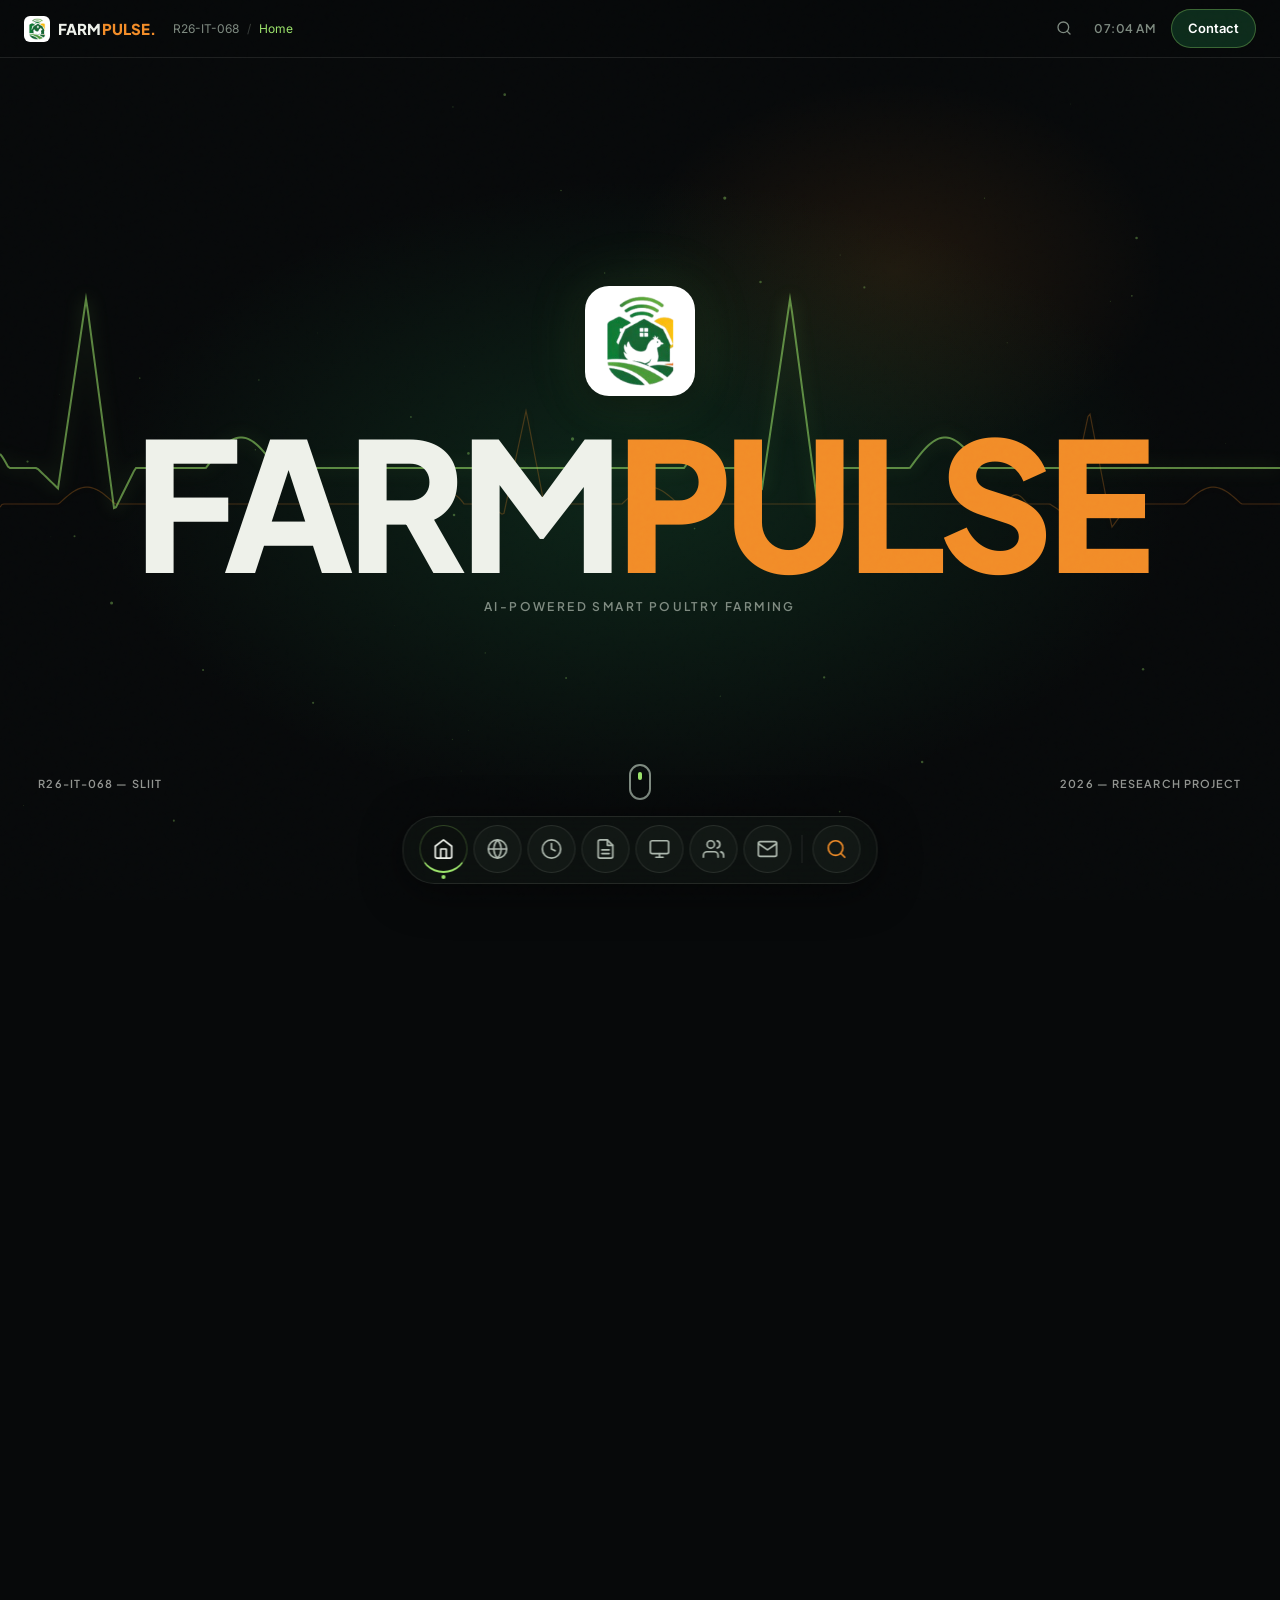
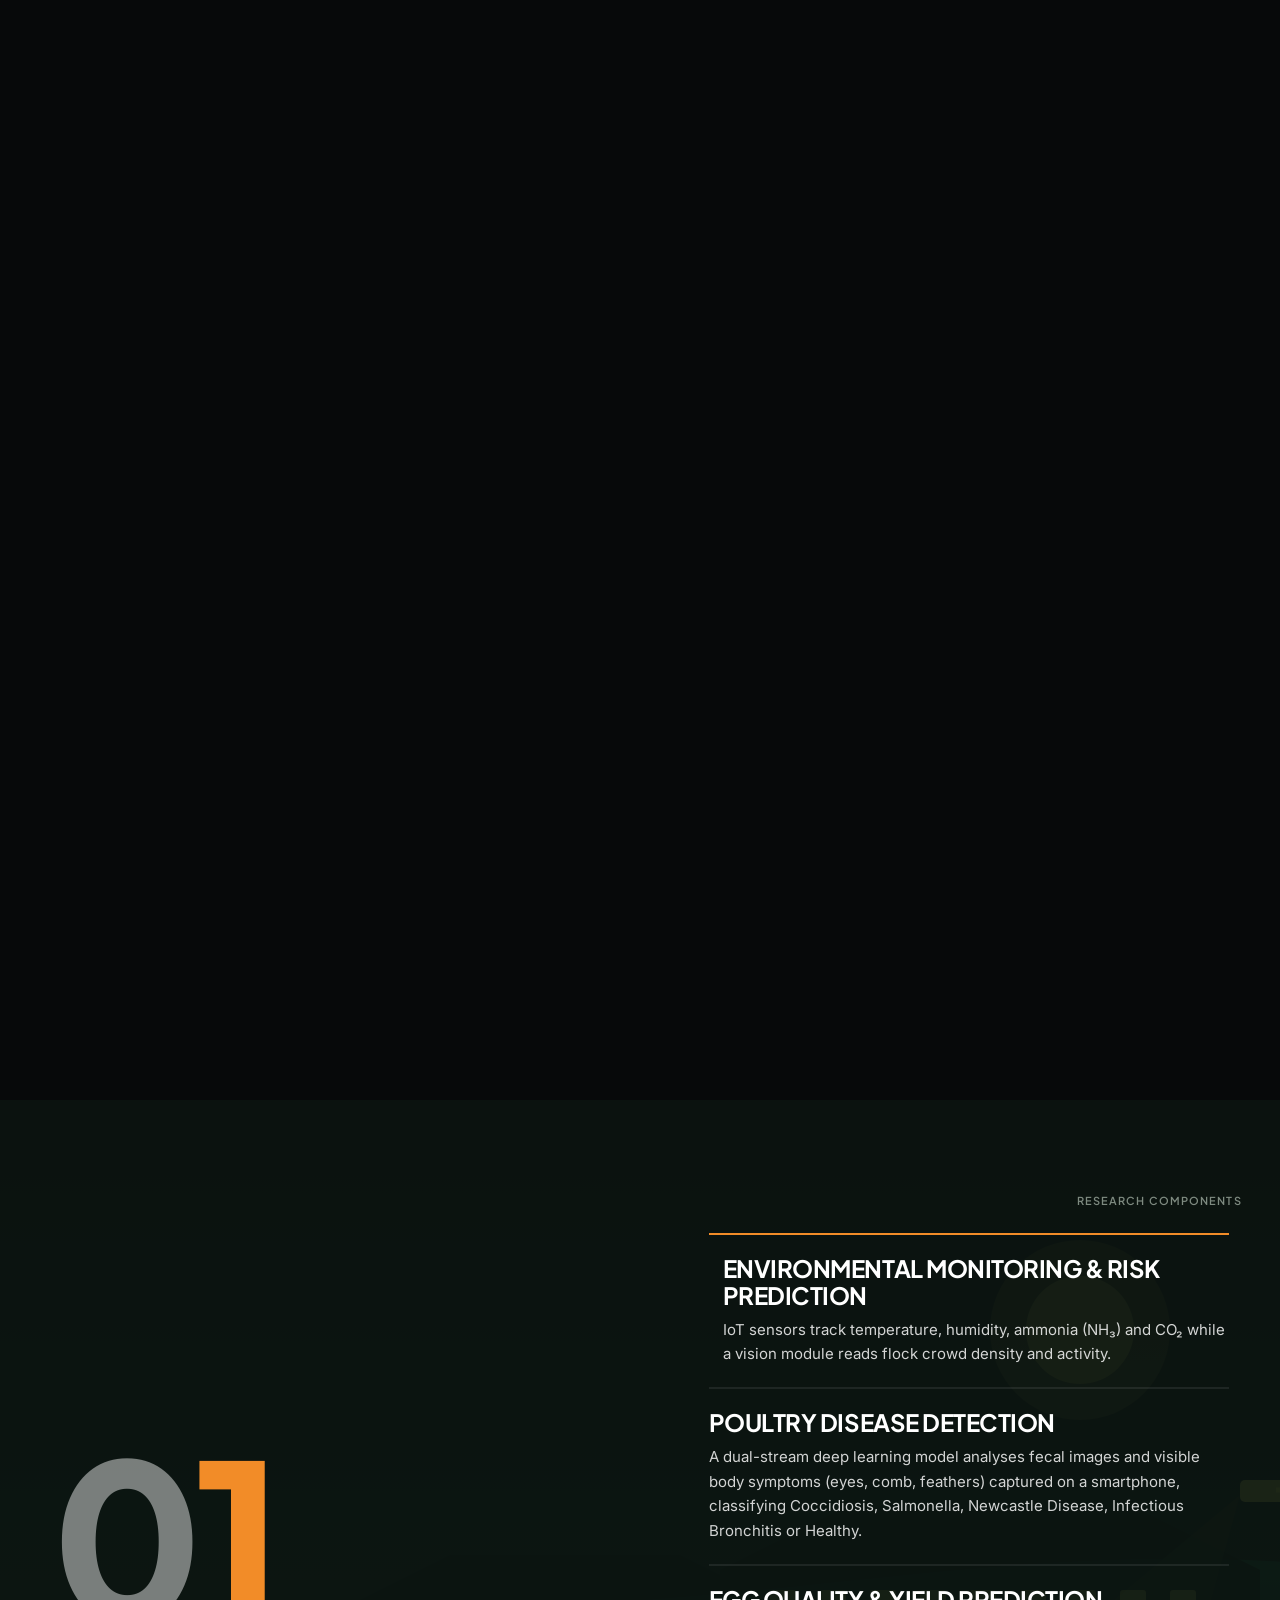
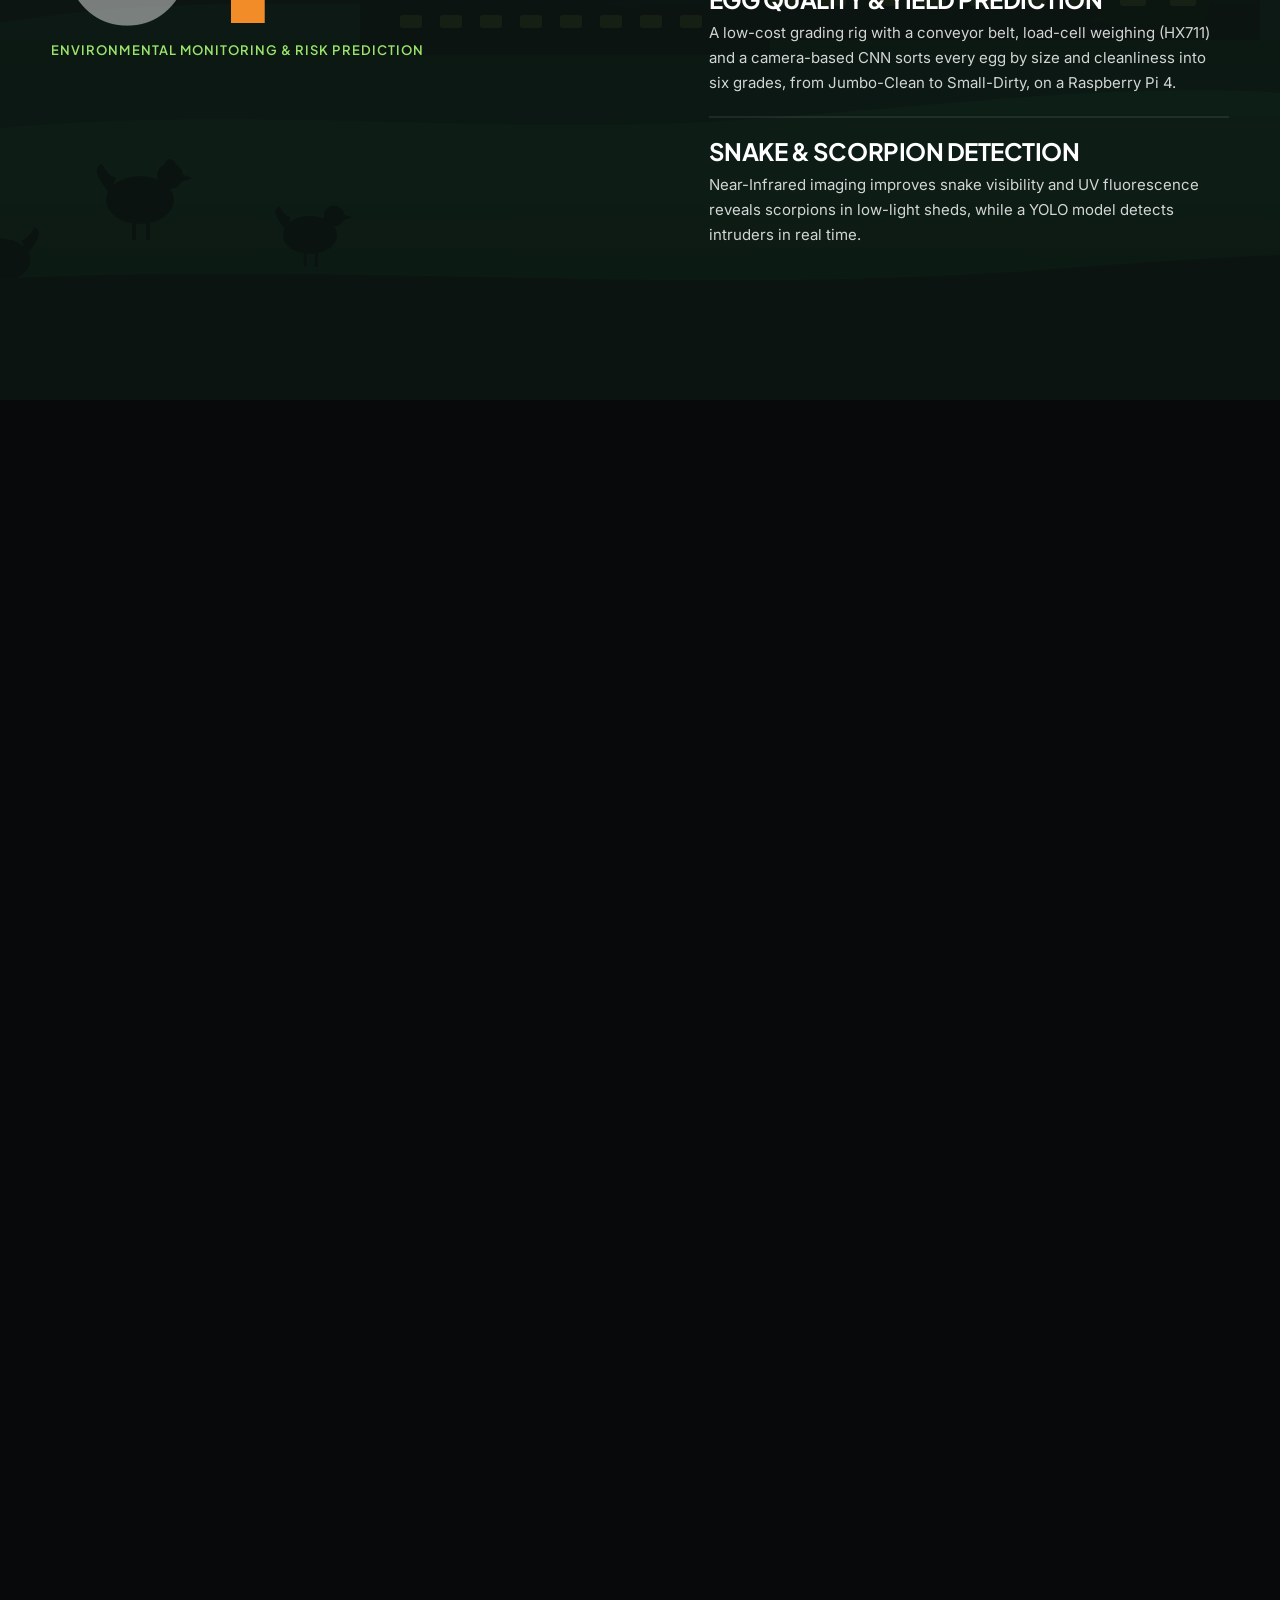
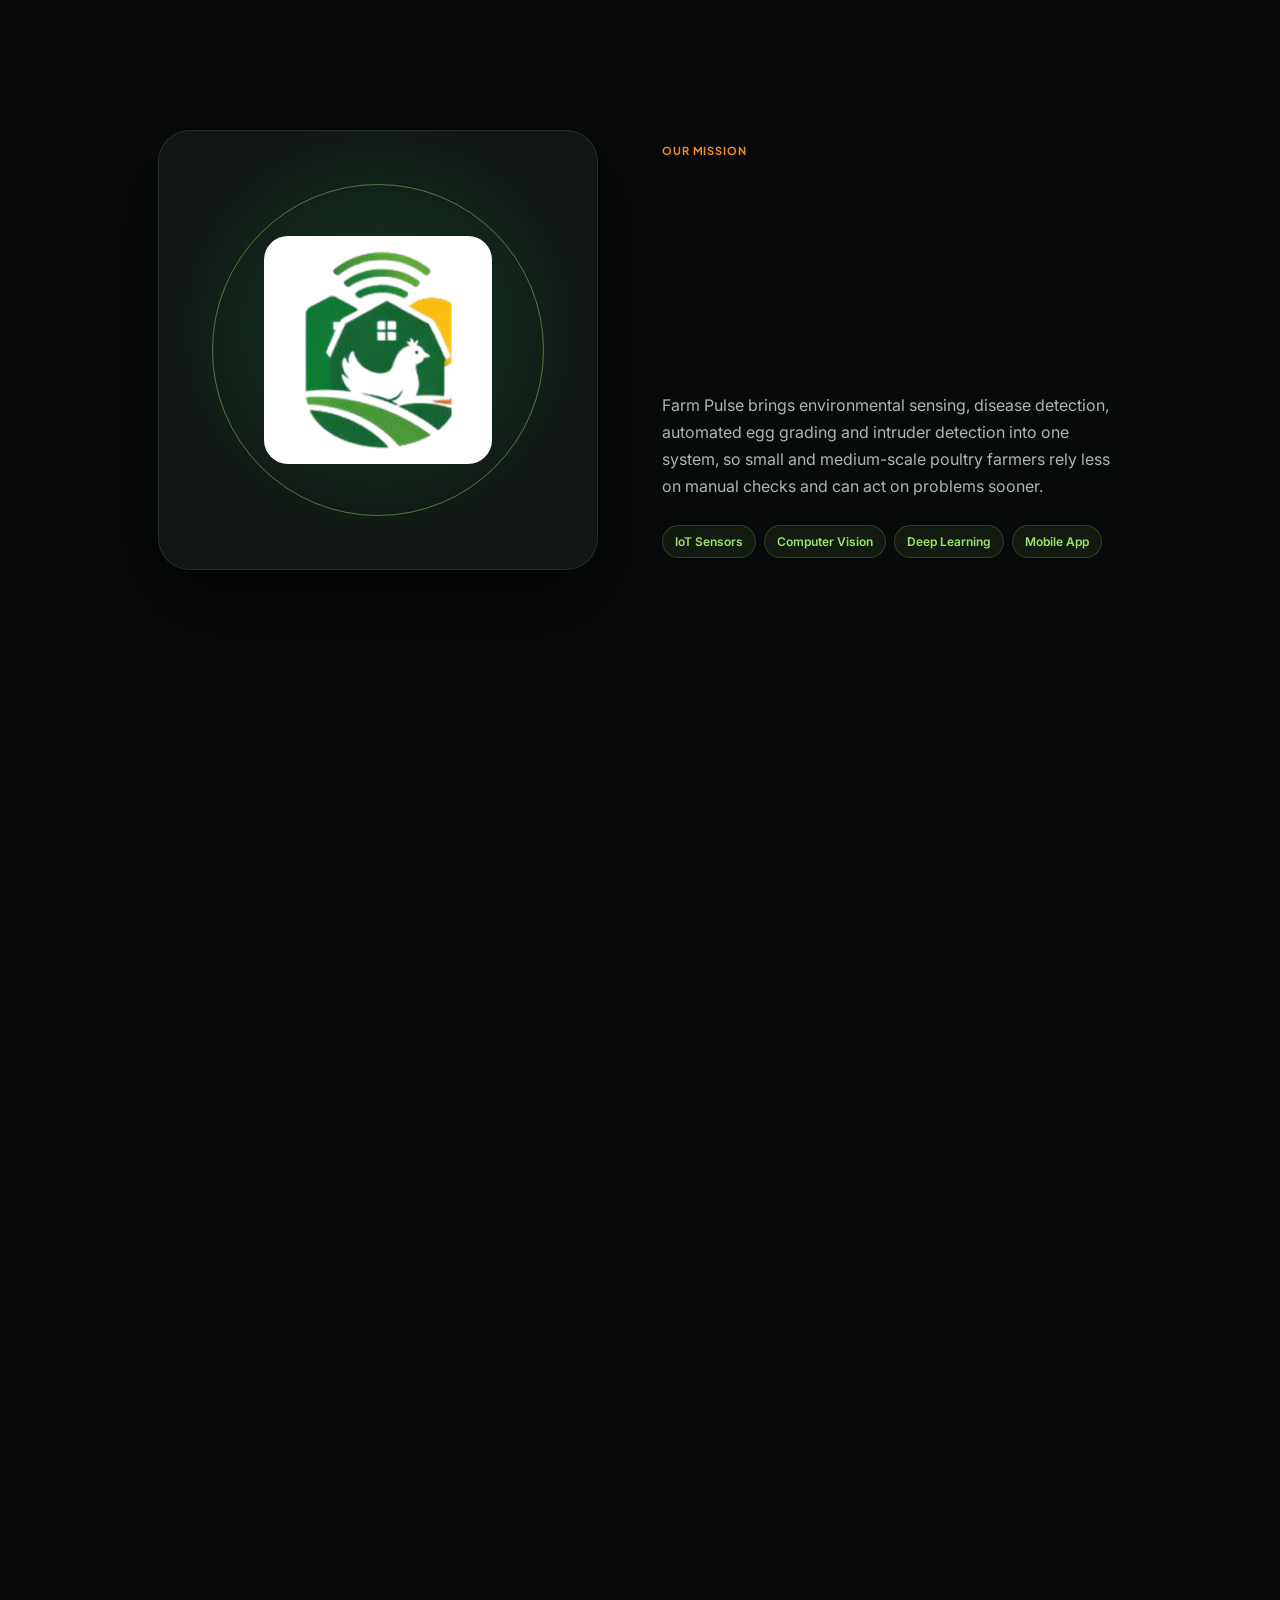
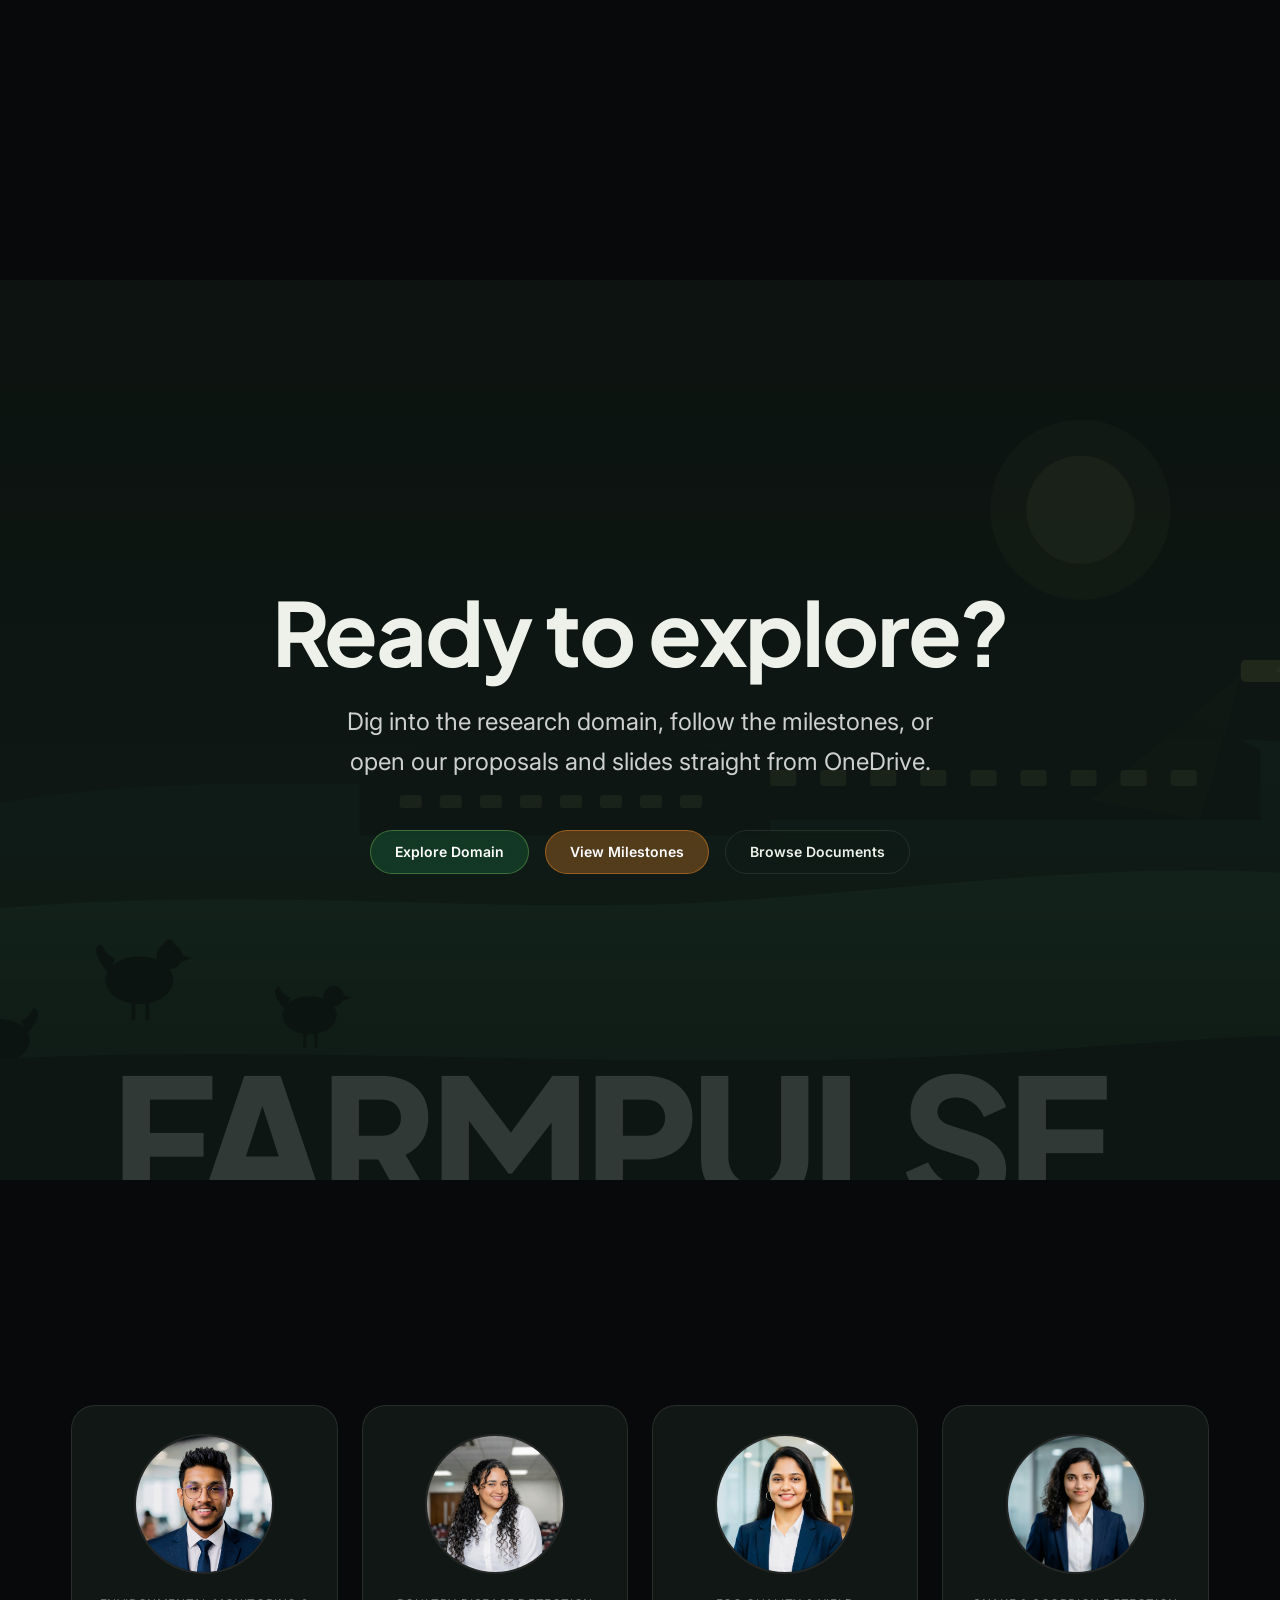
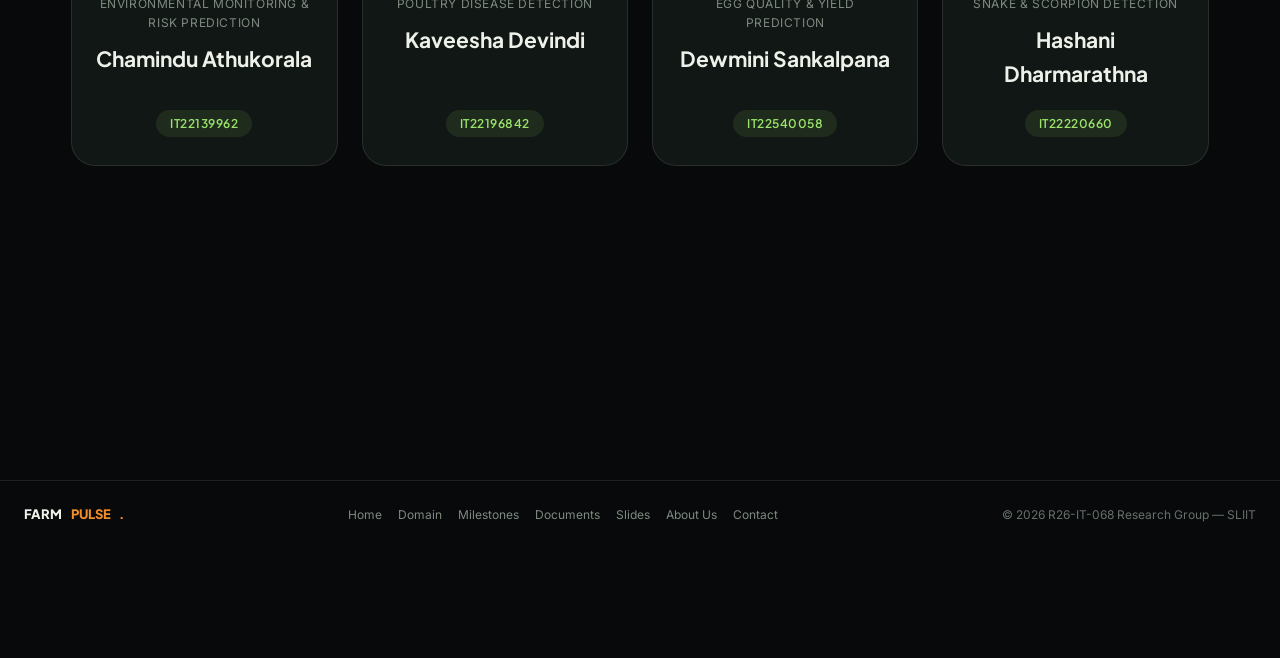
==== commit 2aa7f2f4: "Navigation update" ====
--- a/index.html
+++ b/index.html
@@ -13,7 +13,7 @@
   <link rel="preconnect" href="https://fonts.googleapis.com">
   <link rel="preconnect" href="https://fonts.gstatic.com" crossorigin>
   <link href="https://fonts.googleapis.com/css2?family=Plus+Jakarta+Sans:wght@400;500;600;700;800&family=Inter:wght@400;500;600;700&display=swap" rel="stylesheet">
-  <link rel="stylesheet" href="css/style.css">
+  <link rel="stylesheet" href="css/style.css?v=3">
   <script>document.documentElement.classList.add('js');</script>
 </head>
 <body data-root="">
@@ -205,7 +205,7 @@
     </div>
   </nav>
 
-  <script src="js/links.js"></script>
-  <script src="js/script.js"></script>
+  <script src="js/links.js?v=3"></script>
+  <script src="js/script.js?v=3"></script>
 </body>
 </html>
--- a/css/style.css
+++ b/css/style.css
@@ -764,6 +764,7 @@
   transition:transform 0.4s var(--ease-out), box-shadow 0.4s, border-color 0.4s;
 }
 .doc-tile:hover { transform:translateY(-8px); box-shadow:0 20px 40px rgba(0,0,0,0.3); border-color:var(--accent-lime-dim); }
+.doc-tile.is-link { cursor:pointer; }
 .doc-tile.is-soon { opacity:0.75; }
 .doc-tile.is-soon:hover { border-color:var(--hairline); }
 .doc-thumbnail {
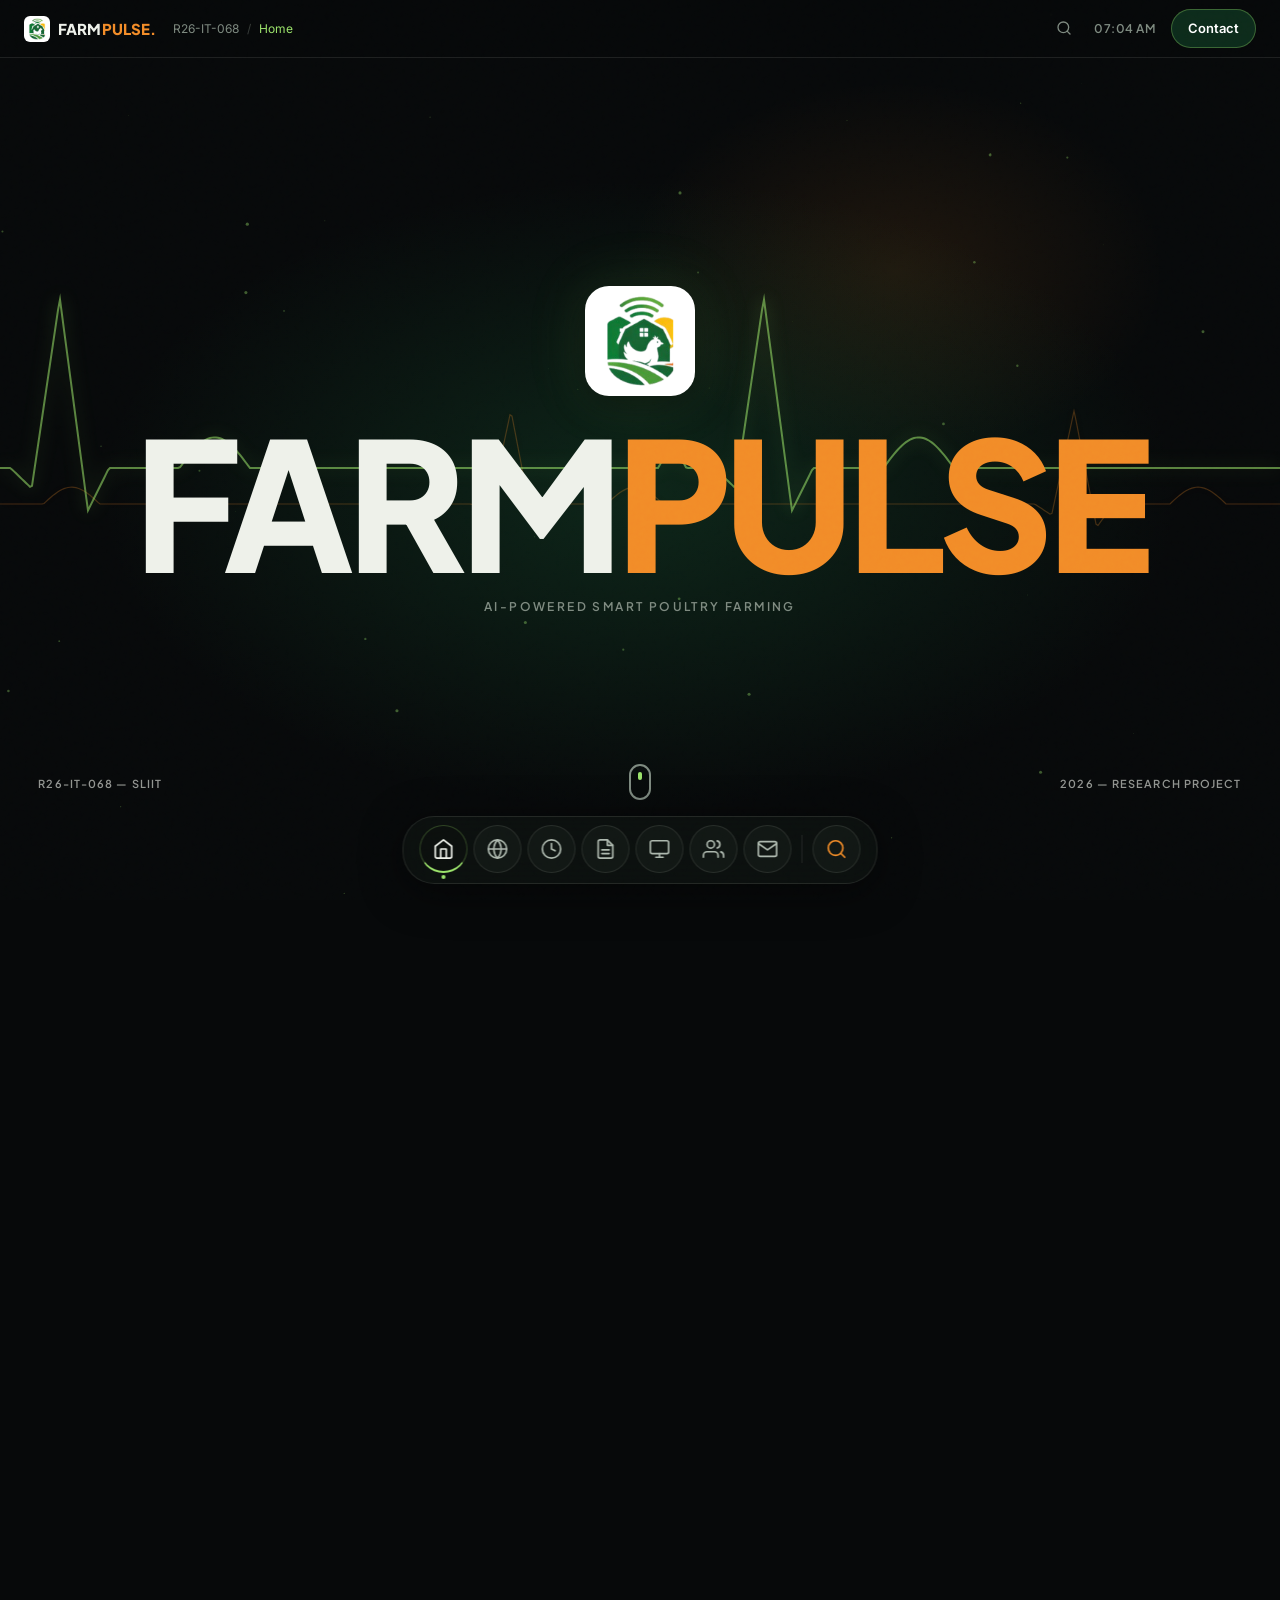
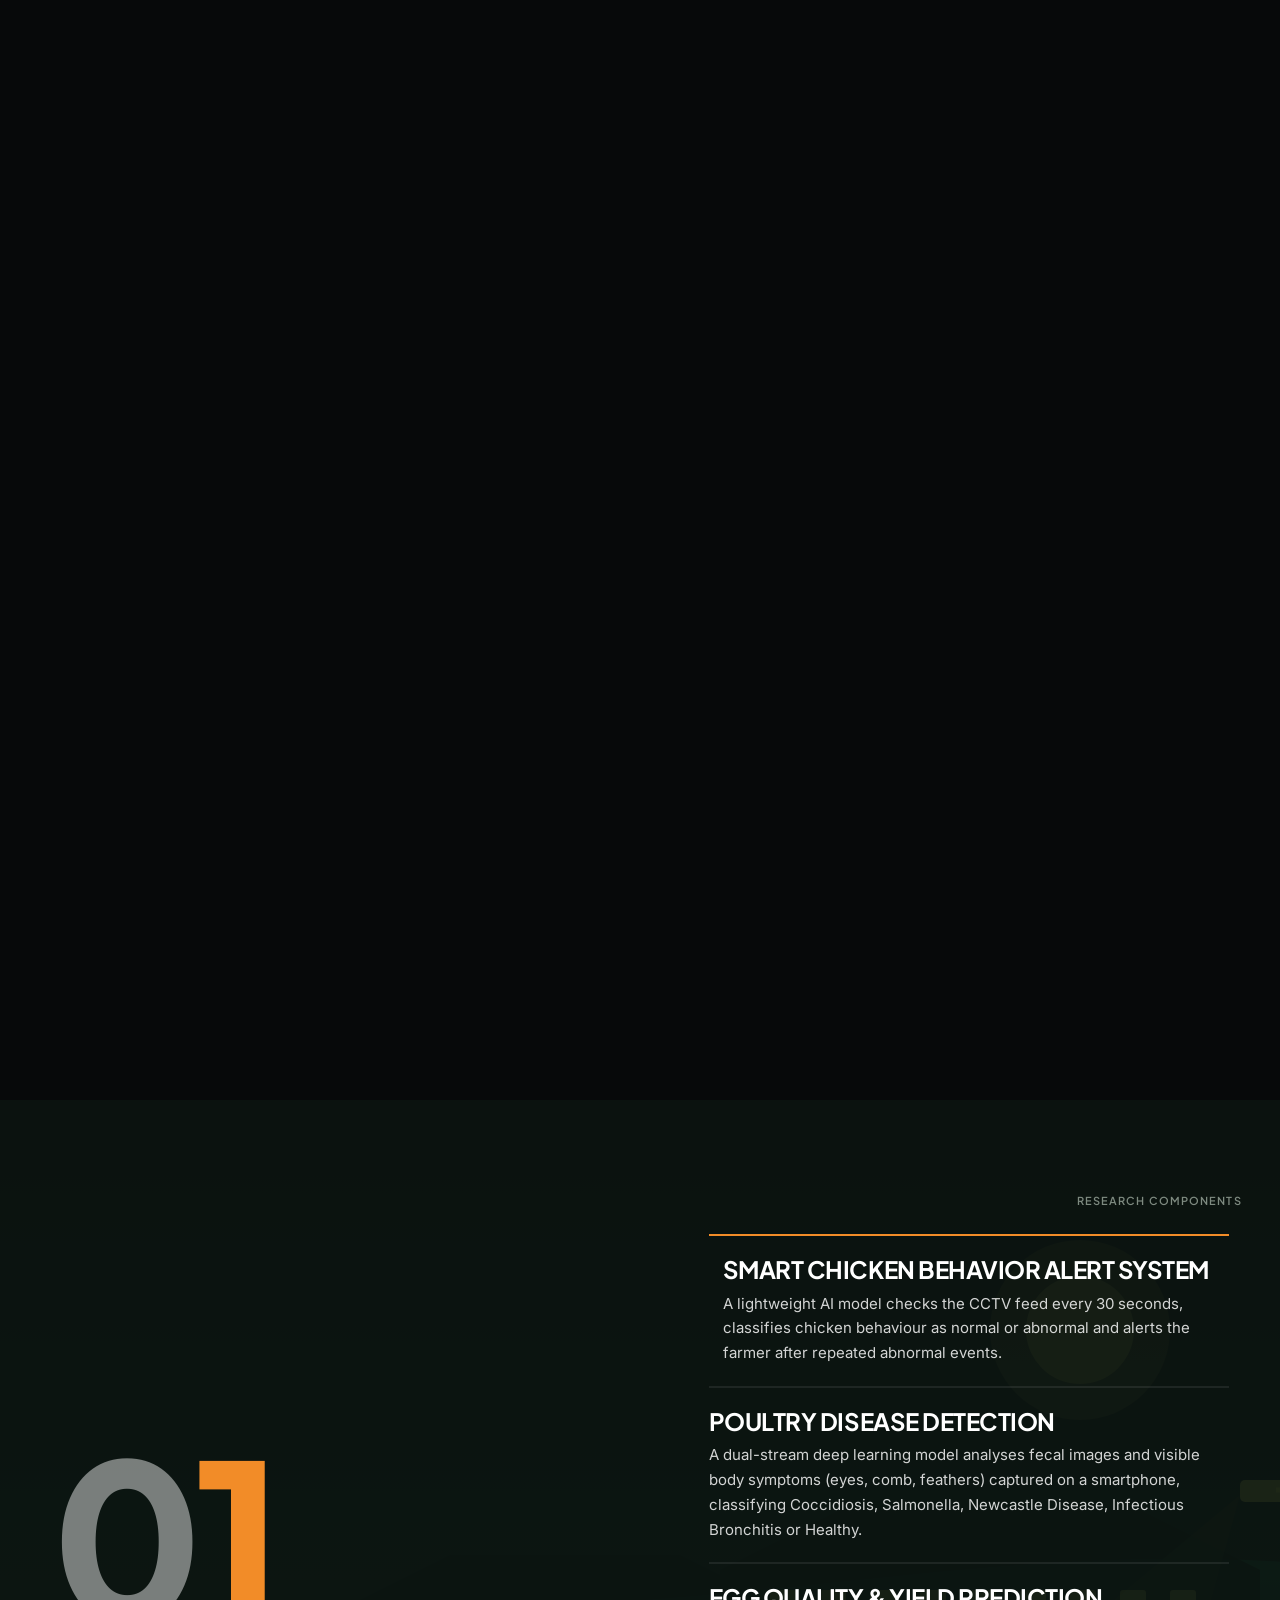
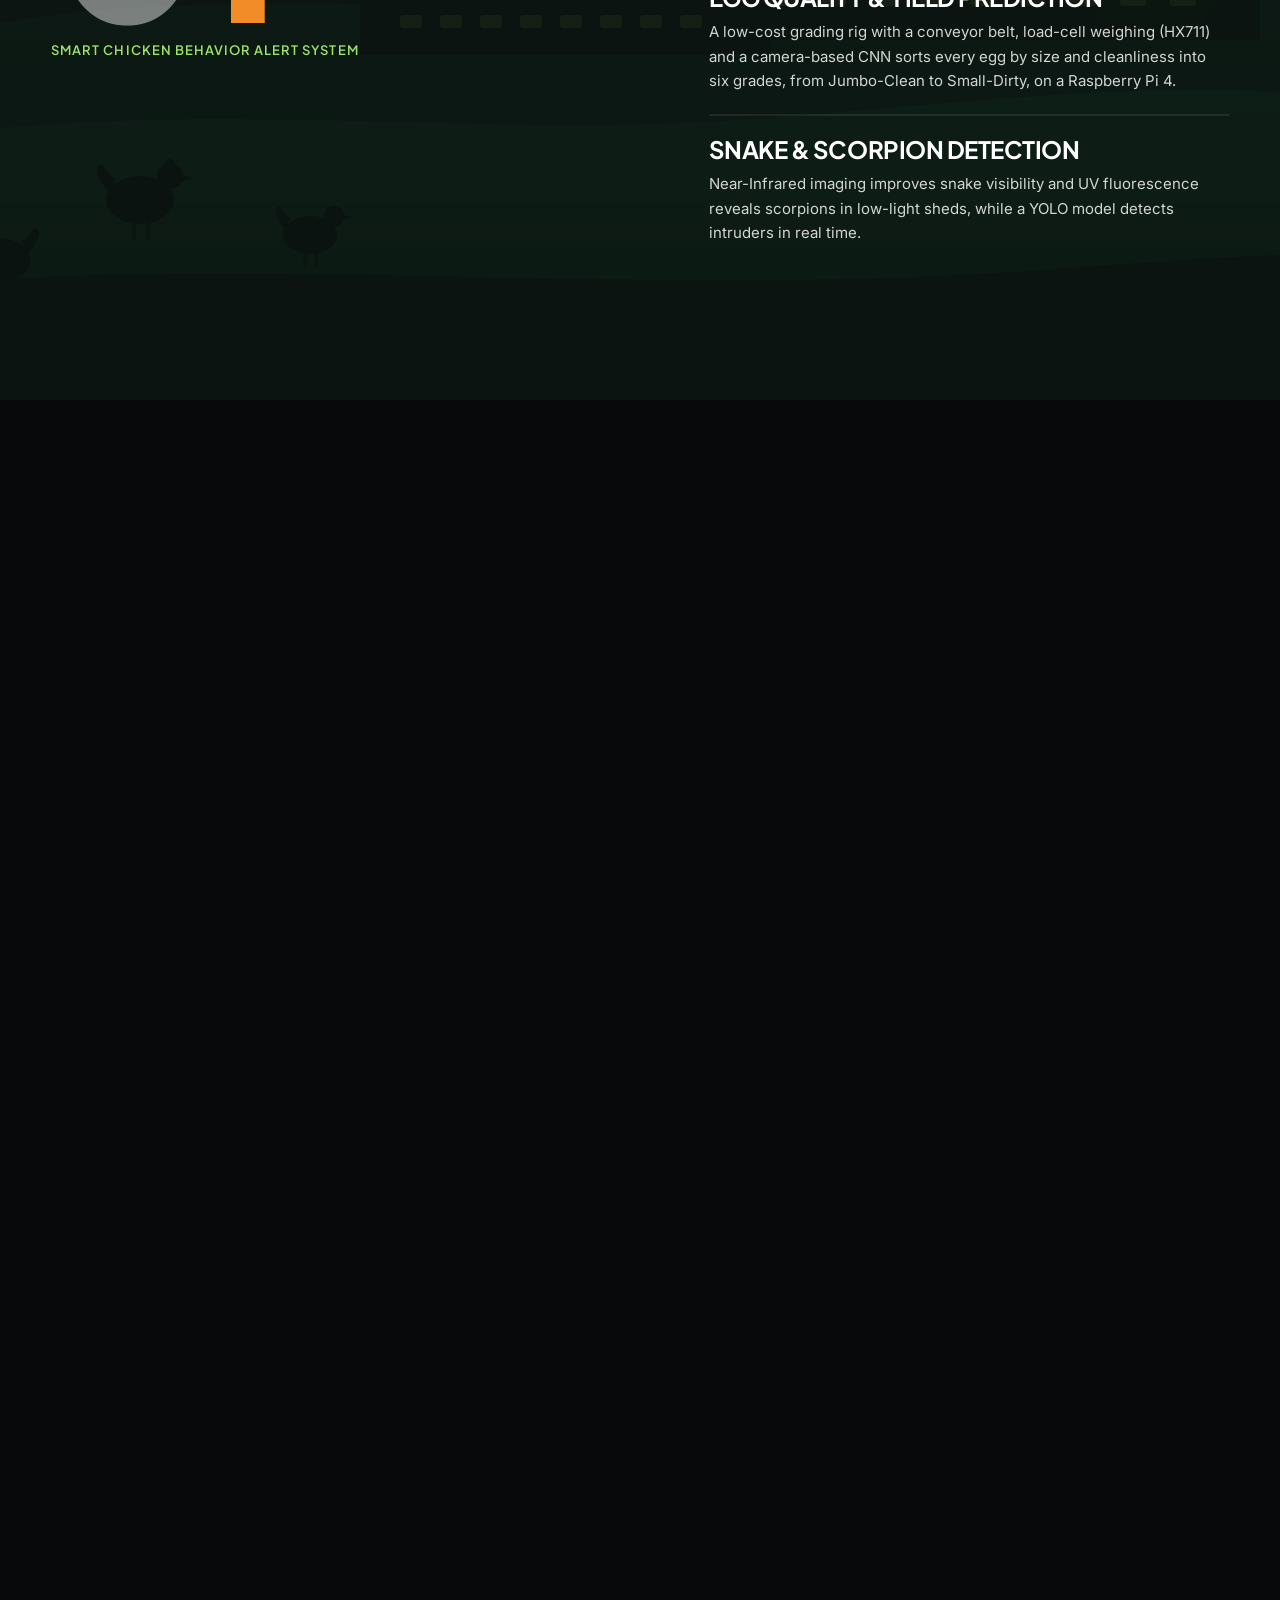
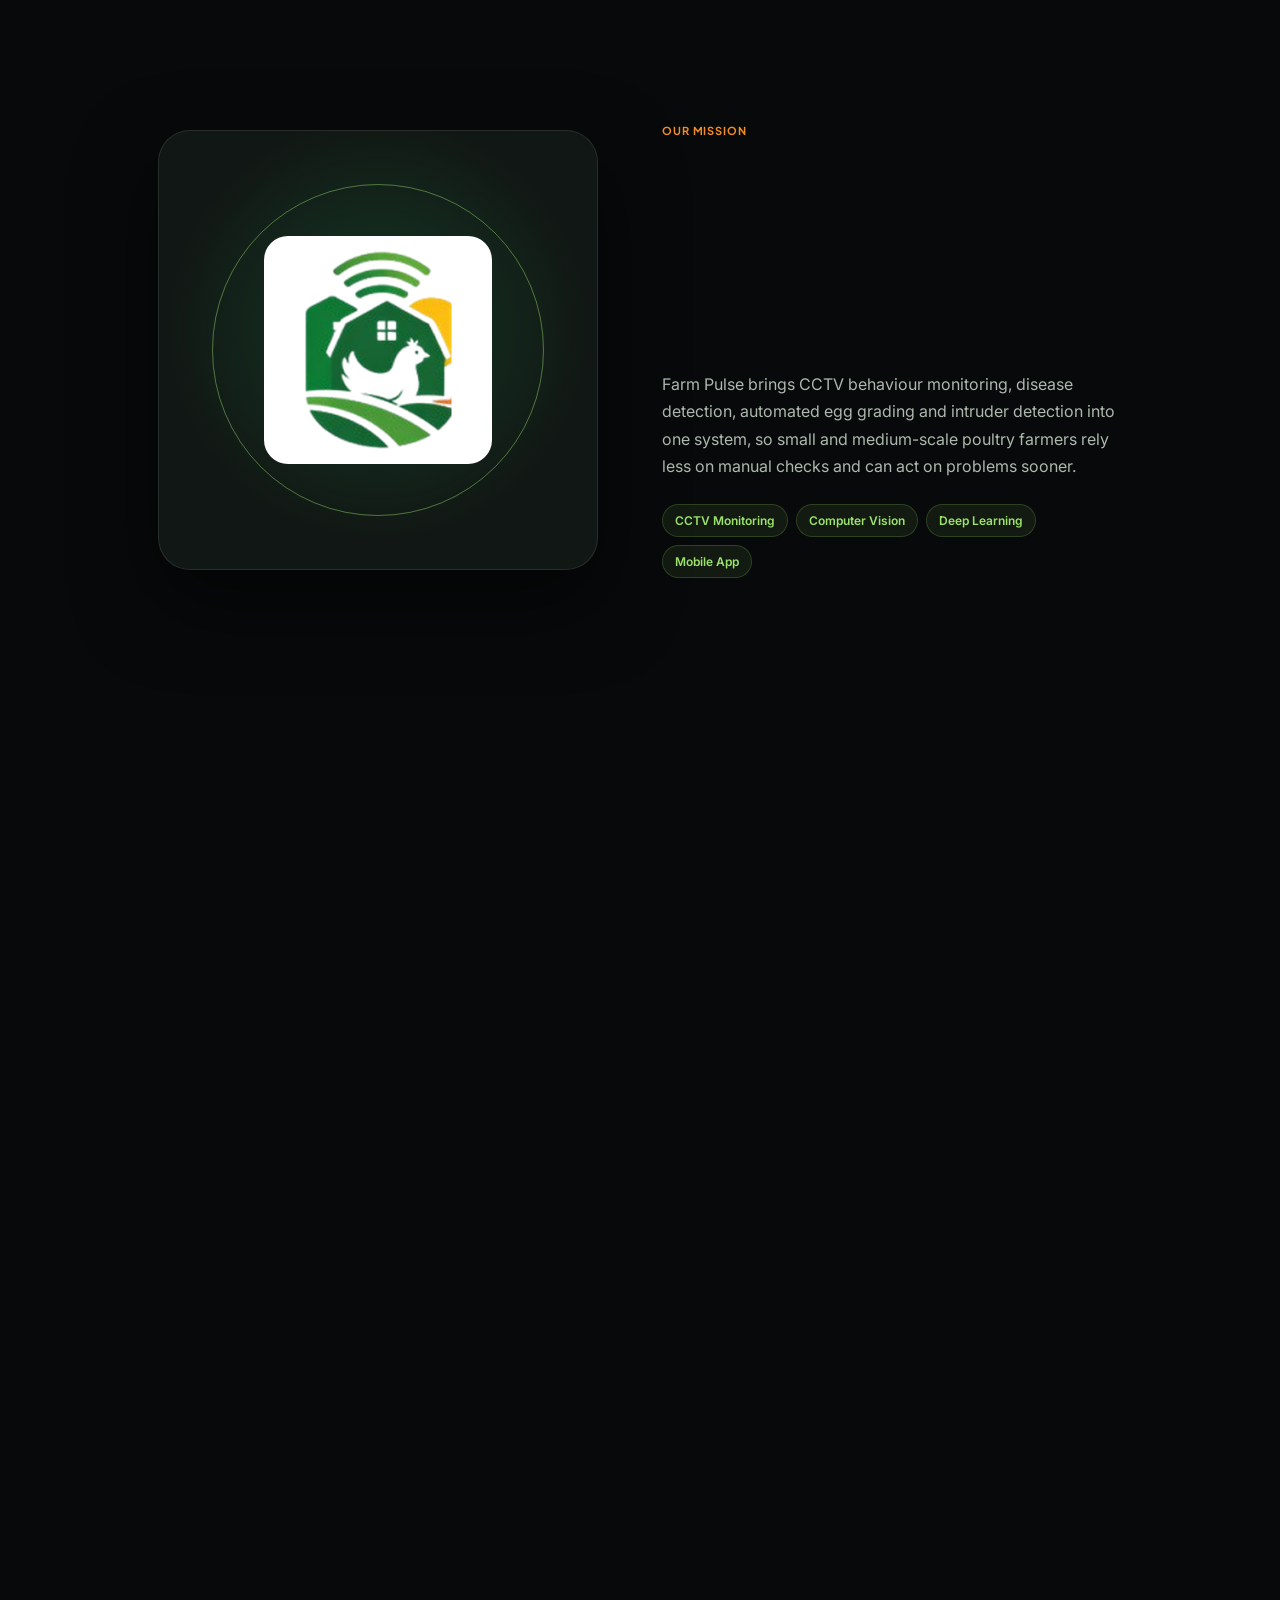
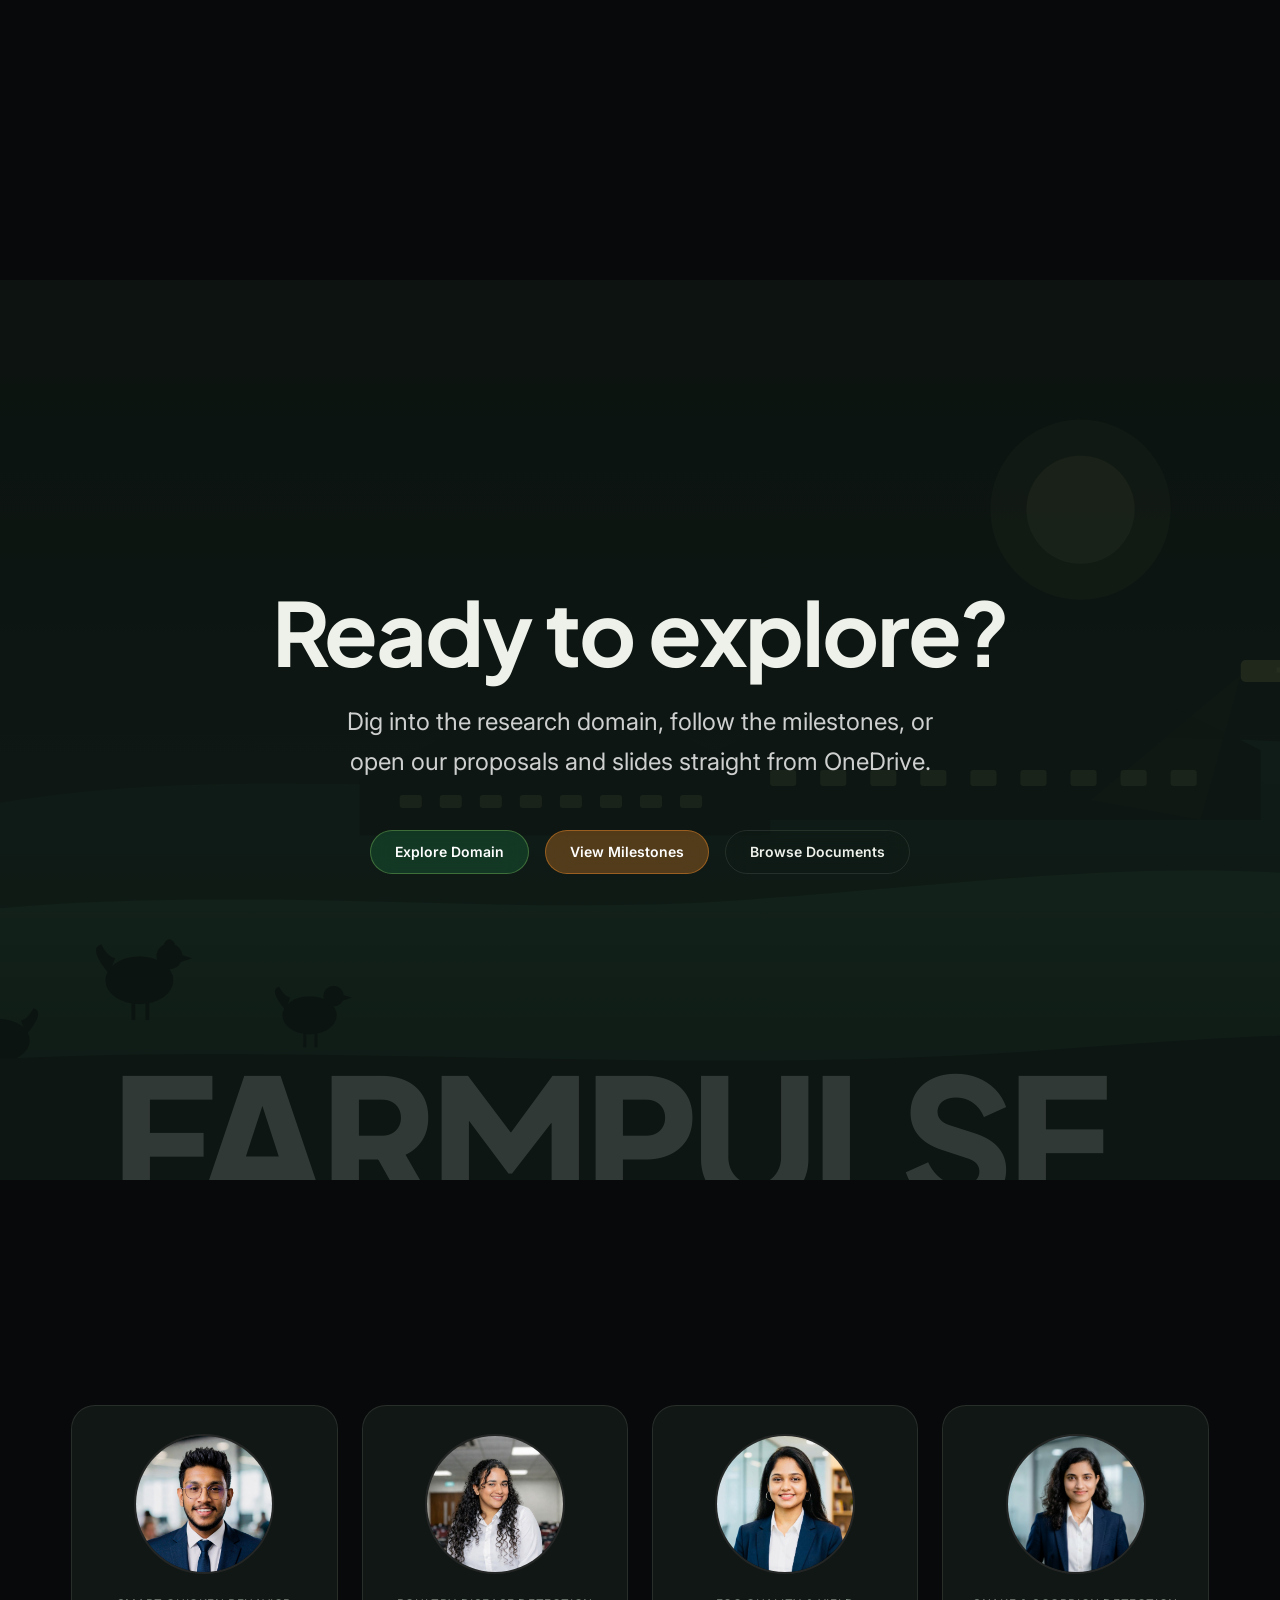
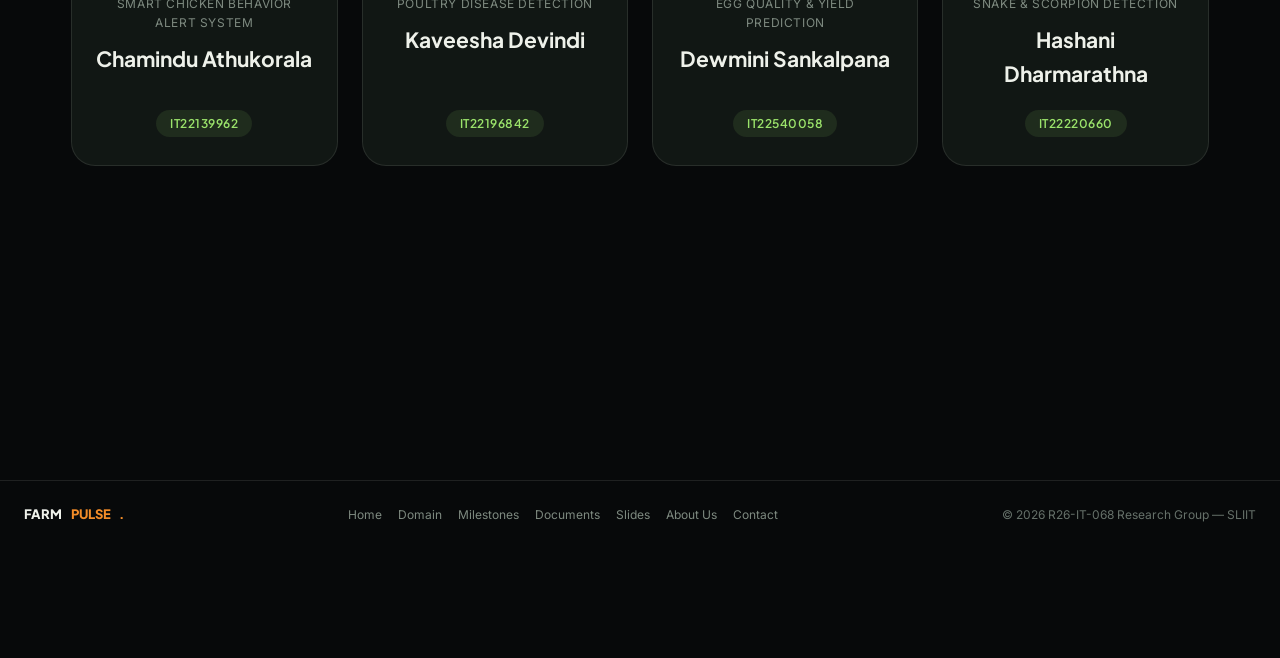
==== commit 20ecb9de: "MILSTONE UPDATE" ====
--- a/index.html
+++ b/index.html
@@ -4,16 +4,16 @@
   <meta charset="UTF-8">
   <meta name="viewport" content="width=device-width, initial-scale=1.0">
   <title>FARM PULSE — AI-Powered Smart Poultry Farming | R26-IT-068</title>
-  <meta name="description" content="Farm Pulse (R26-IT-068, SLIIT): IoT environmental monitoring, poultry disease detection, automated egg grading and snake & scorpion detection.">
+  <meta name="description" content="Farm Pulse (R26-IT-068, SLIIT): CCTV-based chicken behaviour alerts, poultry disease detection, automated egg grading and snake & scorpion detection.">
   <meta name="theme-color" content="#07090A">
   <meta property="og:title" content="FARM PULSE — AI-Powered Smart Poultry Farming | R26-IT-068">
-  <meta property="og:description" content="Farm Pulse (R26-IT-068, SLIIT): IoT environmental monitoring, poultry disease detection, automated egg grading and snake & scorpion detection.">
+  <meta property="og:description" content="Farm Pulse (R26-IT-068, SLIIT): CCTV-based chicken behaviour alerts, poultry disease detection, automated egg grading and snake & scorpion detection.">
   <link rel="icon" type="image/png" href="assets/icons/farm-pulse-icon.png">
   <link rel="apple-touch-icon" href="assets/icons/apple-touch-icon.png">
   <link rel="preconnect" href="https://fonts.googleapis.com">
   <link rel="preconnect" href="https://fonts.gstatic.com" crossorigin>
   <link href="https://fonts.googleapis.com/css2?family=Plus+Jakarta+Sans:wght@400;500;600;700;800&family=Inter:wght@400;500;600;700&display=swap" rel="stylesheet">
-  <link rel="stylesheet" href="css/style.css?v=3">
+  <link rel="stylesheet" href="css/style.css?v=5">
   <script>document.documentElement.classList.add('js');</script>
 </head>
 <body data-root="">
@@ -60,7 +60,7 @@
           <h1 class="poster-wordmark">FARM<span class="pulse">PULSE</span></h1>
           <p class="poster-tagline">AI-Powered Smart Poultry Farming</p>
         </div>
-        <p class="poster-statement">Smarter poultry farms through <span>IoT sensing, computer vision</span> and machine learning.</p>
+        <p class="poster-statement">Smarter poultry farms through <span>CCTV monitoring, computer vision</span> and machine learning.</p>
         <div class="metadata-left">R26-IT-068 — SLIIT</div>
         <div class="metadata-right">2026 — Research Project</div>
         <div class="scroll-hint" aria-hidden="true"></div>
@@ -74,12 +74,12 @@
         <div class="ladder-layout">
           <div class="ladder-left">
             <div class="ladder-number" id="ladder-num">0<span class="text-orange">1</span></div>
-            <div class="ladder-caption" id="ladder-caption">Environmental Monitoring & Risk Prediction</div>
+            <div class="ladder-caption" id="ladder-caption">Smart Chicken Behavior Alert System</div>
           </div>
           <div class="ladder-right">
-            <div class="ladder-row" data-short="Environmental Monitoring & Risk Prediction">
-              <h3>Environmental Monitoring & Risk Prediction</h3>
-              <p>IoT sensors track temperature, humidity, ammonia (NH₃) and CO₂ while a vision module reads flock crowd density and activity.</p>
+            <div class="ladder-row" data-short="Smart Chicken Behavior Alert System">
+              <h3>Smart Chicken Behavior Alert System</h3>
+              <p>A lightweight AI model checks the CCTV feed every 30 seconds, classifies chicken behaviour as normal or abnormal and alerts the farmer after repeated abnormal events.</p>
             </div>
             <div class="ladder-row" data-short="Poultry Disease Detection">
               <h3>Poultry Disease Detection</h3>
@@ -109,8 +109,8 @@
         <div class="mission-text">
           <div class="label">Our Mission</div>
           <h2 class="masked-headline">SENSE.<br>DETECT.<br>PROTECT.</h2>
-          <p>Farm Pulse brings environmental sensing, disease detection, automated egg grading and intruder detection into one system, so small and medium-scale poultry farmers rely less on manual checks and can act on problems sooner.</p>
-          <div class="tag-row"><span>IoT Sensors</span><span>Computer Vision</span><span>Deep Learning</span><span>Mobile App</span></div>
+          <p>Farm Pulse brings CCTV behaviour monitoring, disease detection, automated egg grading and intruder detection into one system, so small and medium-scale poultry farmers rely less on manual checks and can act on problems sooner.</p>
+          <div class="tag-row"><span>CCTV Monitoring</span><span>Computer Vision</span><span>Deep Learning</span><span>Mobile App</span></div>
         </div>
       </div>
     </section>
@@ -139,7 +139,7 @@
             <div class="team-grid">
               <a href="pages/about.html#IT22139962" class="team-member-card" data-rev="0">
                 <div class="member-image-wrapper"><img src="assets/images/IT22139962.png" alt="Chamindu Athukorala" class="member-image" loading="lazy"></div>
-                <div class="role">Environmental Monitoring & Risk Prediction</div>
+                <div class="role">Smart Chicken Behavior Alert System</div>
                 <div class="name">Chamindu Athukorala</div>
                 <div class="id-badge">IT22139962</div>
               </a>
@@ -205,7 +205,7 @@
     </div>
   </nav>
 
-  <script src="js/links.js?v=3"></script>
-  <script src="js/script.js?v=3"></script>
+  <script src="js/links.js?v=5"></script>
+  <script src="js/script.js?v=5"></script>
 </body>
 </html>
--- a/css/style.css
+++ b/css/style.css
@@ -733,6 +733,21 @@
 .wt-meta .date { display:inline-flex; align-items:center; gap:6px; }
 .wt-meta svg { width:14px; height:14px; fill:none; stroke:currentColor; stroke-width:2; }
 .wt-actions { display:flex; flex-wrap:wrap; gap:8px; margin-top:16px; }
+.wt-feedback { margin-top:18px; padding-top:16px; border-top:1px solid var(--hairline); }
+.fb-head { display:flex; align-items:center; justify-content:space-between; gap:10px; margin-bottom:10px; }
+.fb-panel { font:700 11px var(--font-display); letter-spacing:0.06em; color:var(--ink-3); padding:3px 8px; border:1px solid var(--hairline); border-radius:999px; }
+.fb-list { list-style:none; margin:0; padding:0; display:grid; gap:8px; }
+.fb-list li { padding:10px 12px; border-radius:var(--radius-sm); background:var(--ground-2); border:1px solid var(--hairline); }
+.fb-who { display:flex; flex-wrap:wrap; align-items:center; gap:4px 10px; font-size:13px; }
+.fb-who strong { font-family:var(--font-display); color:var(--ink); }
+.fb-who > span:not(.fb-rating) { color:var(--ink-3); font-size:12px; }
+.fb-list li p { margin:6px 0 0; font-size:13px; line-height:1.5; }
+.fb-rating { margin-left:auto; font:700 11px var(--font-display); padding:2px 9px; border-radius:999px; border:1px solid; }
+.fb-rating.very-good { color:var(--accent-lime); background:rgba(155,227,107,0.10); border-color:rgba(155,227,107,0.35); }
+.fb-rating.good      { color:#60a5fa; background:rgba(96,165,250,0.08); border-color:rgba(96,165,250,0.30); }
+.fb-rating.moderate  { color:var(--accent-orange); background:rgba(242,140,40,0.08); border-color:rgba(242,140,40,0.30); }
+.fb-note { margin:10px 0 0; font-size:13px; color:var(--ink-3); }
+.inspector-out .wt-feedback { margin-top:16px; }
 @media (max-width:720px) {
   .wt-spine { left:9px; }
   .wt-dot { left:9px; }
